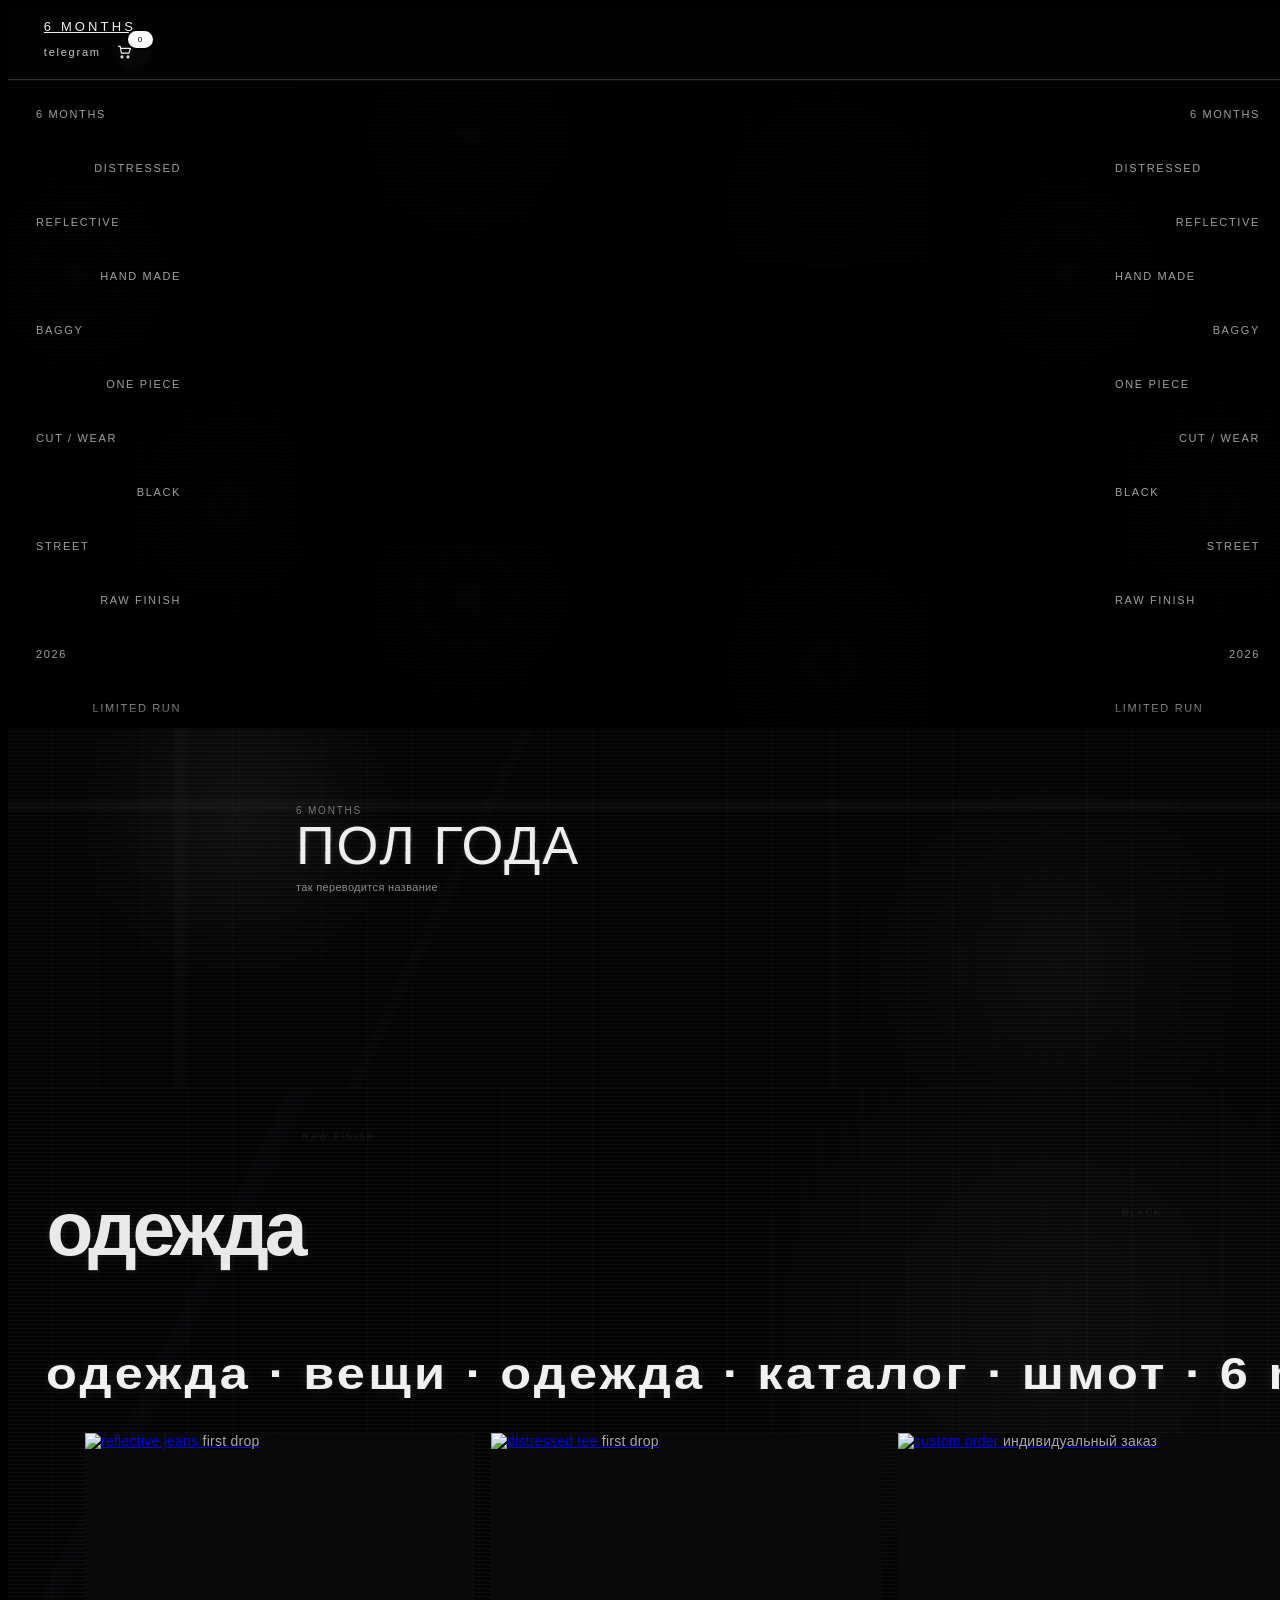
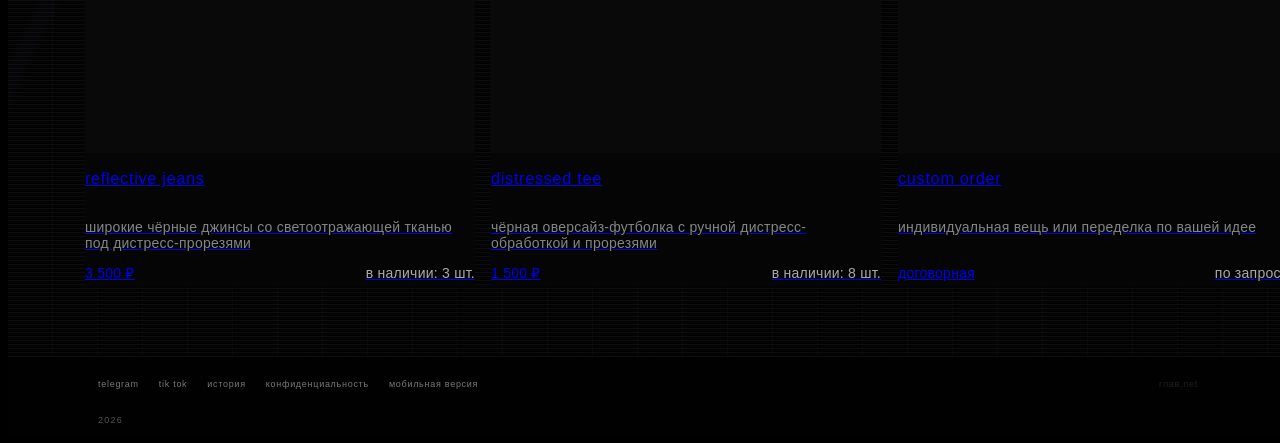
==== index.html @ e8ebde5e "Finalize desktop home hero" ====
<!doctype html>
<html lang="ru">
<head>
  <meta charset="utf-8">
  <meta name="viewport" content="width=device-width, initial-scale=1">
  <meta name="description" content="6 months — независимый бренд одежды, единичные вещи ручной работы.">
  <meta property="og:title" content="6 months">
  <meta property="og:description" content="единичные вещи ручной работы">
  <meta property="og:type" content="website">
  <title>6 months</title>
  <script src="assets/js/view-router.js"></script>
  <link rel="stylesheet" href="assets/css/site.css">
  <link rel="stylesheet" href="assets/css/refresh.css?v=refresh4">
  <link rel="stylesheet" href="assets/css/aura-v10.css?v=10">
  <link rel="stylesheet" href="assets/css/home-final.css?v=11">
  <link rel="icon" href="favicon.svg?v=2" type="image/svg+xml">
</head>
<body class="home-page home-refresh">
  <header class="site-header">
    <nav class="nav-shell" aria-label="главная навигация">
      <a class="logo home-logo" href="index.html" aria-label="6 months — на главную">6 months</a>
      <div class="nav-links">
        <a class="header-telegram" href="https://t.me/polGodaa" target="_blank" rel="noreferrer">telegram</a>
        <a class="cart-icon-link" href="bag.html" aria-label="корзина">
          <svg class="cart-icon" viewBox="0 0 24 24" aria-hidden="true"><path d="M3.5 4.5h2.2l1.4 9.1h10.1l2.1-6.5H7.1M9.2 18.5a1.25 1.25 0 1 0 0 .01M17.2 18.5a1.25 1.25 0 1 0 0 .01" fill="none" stroke="currentColor" stroke-width="1.55" stroke-linecap="round" stroke-linejoin="round"/></svg>
          <span class="cart-icon-count" id="cart-count">0</span>
        </a>
      </div>
    </nav>
  </header>

  <main>
    <section class="hero hero-refresh">
      <div class="hero-media hero-logo-media" aria-hidden="true">
        <img src="6months_logo_flow.gif?v=logo1" alt="">
      </div>
      <div class="hero-overlay"></div>
      <div class="hero-content"></div>
    </section>

    <section class="catalog-section" id="catalog" data-reveal>
      <div class="section-heading"><h2>одежда</h2></div>
      <div class="products-grid" id="products-grid" aria-live="polite"></div>
    </section>
  </main>

  <div data-site-footer></div>
  <div id="custom-alert" class="custom-alert" role="status" aria-live="polite"></div>
  <script src="assets/js/common.js?v=5"></script>
  <script src="assets/js/site.js?v=2"></script>
  <script src="assets/js/global-cursor.js?v=1"></script>
  <script src="assets/js/aura-v10.js?v=11"></script>
</body>
</html>
---- assets/css/refresh.css ----
:root{
  --bg:#000;
  --panel:#070707;
  --text:#f2f2f2;
  --muted:#8b8b8b;
  --violet:#6846ad;
  --font-ui:"Bahnschrift","DIN Alternate","Helvetica Neue",Arial,sans-serif;
}

@view-transition{navigation:auto}
::view-transition-old(root){animation:sixmOld .1s ease both}
::view-transition-new(root){animation:sixmNew .16s ease both}
@keyframes sixmOld{to{opacity:0;transform:translateY(-2px)}}
@keyframes sixmNew{from{opacity:0;transform:translateY(4px)}to{opacity:1;transform:none}}

html{min-height:100%;background:#000}
body{
  min-height:100dvh;
  display:flex;
  flex-direction:column;
  background:#000;
  color:var(--text);
  font-family:var(--font-ui)!important;
  font-size:14px;
  font-weight:350!important;
  letter-spacing:.018em;
  opacity:0;
  transform:translateY(2px);
  transition:opacity .13s ease,transform .16s ease;
}
body.page-ready{opacity:1;transform:none}
body.page-leaving{opacity:0;transform:translateY(-2px);pointer-events:none}
body>main{flex:1 1 auto;min-width:0}
body>[data-site-footer]{margin-top:auto;flex:0 0 auto;width:100%}

/* typography: no heavy bold */
.logo,.nav-links a,.button,.page-title,.section-heading h2,.product-title,.detail-title,.detail-section h2,.primary-action,.checkout-button,.footer-nav a,.product-price,.product-stock{
  font-family:var(--font-ui)!important;
  font-style:normal!important;
  font-weight:350!important;
}
.logo:not(.logo-mark){font-size:13px!important;line-height:1;letter-spacing:.15em!important;text-transform:uppercase}
.page-title,.section-heading h2,.detail-title{font-weight:360!important;letter-spacing:.015em!important}
.button,.primary-action,.checkout-button{font-weight:360!important;letter-spacing:.09em;text-transform:uppercase}

/* header */
.site-header{
  position:sticky;top:0;z-index:80;
  background:#000!important;
  border:0!important;
}
.nav-shell{max-width:1180px;padding:10px 22px!important;transition:padding .14s ease}
.site-header.is-scrolled .nav-shell{padding-top:7px!important;padding-bottom:7px!important}
.nav-links{display:flex!important;align-items:center;gap:15px!important}
.site-header .nav-links>a{display:inline-flex!important}
.header-telegram{
  position:relative;
  color:#d8d8d8!important;
  text-decoration:none;
  font-size:11px!important;
  letter-spacing:.12em!important;
  text-transform:lowercase!important;
  overflow:hidden;
}
.header-telegram::after{
  content:"";position:absolute;left:0;right:100%;bottom:-2px;height:1px;background:#fff;
  transition:right .15s ease;
}
.header-telegram:hover::after{right:0}
.header-telegram:hover{animation:textSizzle .35s steps(2,end) 1!important}

.cart-icon-link{
  position:relative;display:inline-grid!important;place-items:center;
  width:35px;height:35px;color:#eee!important;text-decoration:none;
  border:0!important;border-radius:50%;background:#070707;
  transition:background .13s ease,transform .13s ease;
}
.cart-icon-link:hover{background:#130f19;transform:scale(1.04)}
.cart-icon{width:18px;height:18px;display:block}
.cart-icon-count,.mobile-cart-count{
  display:grid;place-items:center;border-radius:99px;background:#fff!important;color:#000!important;
  font-size:8px!important;font-weight:500!important;line-height:1;border:2px solid #000;
}
.cart-icon-count{position:absolute;right:-4px;top:-5px;min-width:17px;height:17px;padding:0 4px}

/* hero */
.hero-refresh{
  position:relative;
  height:clamp(430px,48vw,590px)!important;
  min-height:0!important;max-height:none!important;
  overflow:hidden;background:#000;border:0!important;
}
.hero-refresh .hero-media img{
  width:100%;height:100%;object-fit:cover;object-position:center;
  filter:grayscale(1) contrast(1.08)!important;opacity:.99;
}
.hero-refresh .hero-overlay{
  background:linear-gradient(90deg,rgba(0,0,0,.98) 0%,rgba(0,0,0,.72) 10%,rgba(0,0,0,.12) 28%,rgba(0,0,0,.02) 40%,rgba(0,0,0,.02) 70%,rgba(0,0,0,.5) 100%)!important;
}
.hero-refresh .hero-content{pointer-events:none!important;padding:0!important}
.hero-note,.hero-actions-refresh{display:none!important}

/* vertical fashion rail from header edge to bottom of gif */
.hero-rail{
  position:absolute;z-index:5;left:18px;top:0;bottom:0;width:132px;
  overflow:hidden;pointer-events:none;
  -webkit-mask-image:linear-gradient(to bottom,transparent,#000 6%,#000 94%,transparent);
  mask-image:linear-gradient(to bottom,transparent,#000 6%,#000 94%,transparent);
}
.hero-rail-track{
  display:flex;flex-direction:column;gap:18px;
  min-height:200%;
  animation:railDown 6.1s linear infinite!important;
}
.hero-rail-word{
  color:#aaa;
  font-family:var(--font-ui);
  font-size:11px;
  font-weight:300;
  letter-spacing:.15em;
  text-transform:uppercase;
  white-space:nowrap;
  background:linear-gradient(90deg,#555,#f1f1f1 35%,#7a7a7a 60%,#fff 78%,#555);
  background-size:220% 100%;
  -webkit-background-clip:text;background-clip:text;color:transparent;
  animation:railShimmer .82s linear infinite,textSizzle 1.35s steps(2,end) infinite!important;
}
@keyframes railDown{from{transform:translateY(-50%)}to{transform:translateY(0)}}
@keyframes railShimmer{from{background-position:200% 0}to{background-position:-20% 0}}
@keyframes textSizzle{
  0%,73%,100%{filter:none;text-shadow:0 0 0 transparent;transform:none}
  74%{filter:contrast(1.4);text-shadow:1px 0 #fff,-1px 0 #777;transform:translateX(.5px)}
  76%{filter:none;text-shadow:0 0 7px rgba(255,255,255,.28);transform:translateX(-.5px)}
  78%{text-shadow:none;transform:none}
}

/* horizontal fashion marquee */
.fashion-marquee{
  position:relative;z-index:4;height:34px;overflow:hidden;background:#000;
  opacity:0;transform:translateY(5px);
  transition:opacity .13s ease,transform .16s ease;
}
body.has-user-scrolled .fashion-marquee{opacity:1;transform:none}
.fashion-marquee-track{
  display:flex;width:max-content;white-space:nowrap;
  animation:marqueeLeft 7s linear infinite!important;
  will-change:transform;
}
.fashion-marquee-track span{
  display:block;padding-right:16px;color:#9d9d9d;
  font-family:var(--font-ui)!important;font-size:10px;font-weight:300!important;letter-spacing:.16em;text-transform:uppercase;
  animation:textSizzle 1.7s steps(2,end) infinite!important;
}
@keyframes marqueeLeft{from{transform:translateX(0)}to{transform:translateX(-50%)}}

/* catalog appears only after user starts scrolling */
.catalog-section{max-width:1100px;padding:46px 20px 70px;content-visibility:auto;contain-intrinsic-size:780px}
.section-heading{text-align:left!important;margin-bottom:20px;opacity:0;visibility:hidden;transform:translateY(7px);filter:blur(3px)}
body.has-user-scrolled .section-heading{visibility:visible;opacity:1;transform:none;filter:none;transition:opacity .12s steps(4,end),transform .16s ease,filter .14s ease}
.section-heading h2{
  font-size:clamp(30px,4vw,48px)!important;
  text-transform:lowercase!important;
  letter-spacing:.08em!important;
  color:#e9e9e9!important;
  text-shadow:0 0 10px rgba(255,255,255,.08)!important;
  animation:textSizzle 1.45s steps(2,end) infinite!important;
}

.products-grid{gap:14px}
.product-card{
  background:#050505!important;border-color:#151515!important;border-radius:0!important;
  contain:layout paint;
  transition:opacity .18s ease,transform .2s ease,border-color .14s ease,box-shadow .16s ease!important;
}
.product-card:hover{border-color:#32263d!important;transform:translateY(-2px)!important;box-shadow:0 0 0 1px rgba(104,70,173,.18),0 12px 30px rgba(40,24,56,.2)}
.product-link{height:100%;display:flex!important;flex-direction:column}
.product-image{background:#090909!important}
.product-image img,.gallery-main img,.gallery-thumb img{
  -webkit-user-drag:none!important;user-select:none!important;-webkit-user-select:none!important;pointer-events:none!important;
}
.product-content{display:flex!important;flex:1 1 auto;flex-direction:column;min-height:114px}
.product-title{font-weight:350!important;letter-spacing:.04em!important}
.product-description{color:#858585!important}
.product-row{margin-top:auto!important;display:flex!important;align-items:baseline!important;justify-content:space-between!important;gap:8px!important;min-height:21px}
.product-stock{margin-top:0!important;line-height:1.1!important;white-space:nowrap}
.product-stock.available{color:#aaa!important}
.product-badge{background:rgba(0,0,0,.8)!important;border-color:#2a2a2a!important;color:#aaa!important;font-weight:300!important}

/* gallery */
.gallery-main{background:#070707!important;touch-action:pan-y;overflow:hidden;border-color:#1b1b1b!important}
.gallery-main img{transition:none!important;will-change:transform,opacity}
.gallery-arrow{
  top:50%!important;width:36px!important;height:36px!important;border-radius:50%;
  border:0!important;background:rgba(0,0,0,.82)!important;color:#fff!important;
  transform:translateY(-50%)!important;
  transition:background .12s ease,transform .12s ease!important;
}
.gallery-arrow:hover{background:#17111e!important;transform:translateY(-50%) scale(1.06)!important}
.gallery-arrow.prev{left:9px!important}.gallery-arrow.next{right:9px!important}
.gallery-thumb{opacity:.5;transition:opacity .12s ease,transform .12s ease!important}
.gallery-thumb:hover{opacity:.82}.gallery-thumb.active{opacity:1;border-color:#6c6c6c!important;transform:translateY(-1px)}
.gallery-counter{border-color:#242424!important;color:#aaa}
.detail-title{text-transform:lowercase!important;font-weight:350!important}
.primary-action{font-size:12px!important;font-weight:350!important}
.size-option.is-selected{border-color:#6f6f6f!important;background:#111!important}

/* mobile glitch window */
.mobile-placeholder{
  position:relative;height:296px!important;overflow:hidden;display:block!important;
  background:
    repeating-linear-gradient(0deg,rgba(255,255,255,.026) 0 1px,transparent 1px 4px),
    radial-gradient(circle at 25% 30%,rgba(255,255,255,.06),transparent 17%),
    radial-gradient(circle at 78% 64%,rgba(255,255,255,.035),transparent 20%),
    #030303!important;
  border:0!important;
  opacity:0;transform:translateY(10px);
  transition:opacity .12s ease,transform .15s ease;
}
body.has-user-scrolled .mobile-placeholder{opacity:1;transform:none}
.mobile-placeholder::before{
  content:"";position:absolute;inset:-10%;pointer-events:none;opacity:.36;
  background:
    linear-gradient(90deg,transparent 0 17%,rgba(255,255,255,.05) 18% 18.4%,transparent 18.8% 42%,rgba(255,255,255,.035) 42.4% 43%,transparent 43.4%),
    repeating-linear-gradient(90deg,transparent 0 31px,rgba(255,255,255,.018) 31px 32px);
  animation:glitchField .72s steps(2,end) infinite!important;
}
.mobile-placeholder::after{
  content:"";position:absolute;left:-10%;right:-10%;height:12px;top:20%;
  background:rgba(255,255,255,.055);mix-blend-mode:screen;opacity:.45;
  animation:glitchBar 1.05s steps(4,end) infinite!important;pointer-events:none;
}
@keyframes glitchField{0%,100%{transform:translate(0,0)}33%{transform:translate(4px,-2px)}66%{transform:translate(-3px,1px)}}
@keyframes glitchBar{0%{top:14%;transform:translateX(-4%)}25%{top:62%;transform:translateX(6%)}50%{top:38%;transform:translateX(-2%)}75%{top:82%;transform:translateX(4%)}100%{top:14%;transform:translateX(-4%)}}

.history-rotator{
  --x:50%;--y:50%;
  position:absolute!important;left:var(--x);top:var(--y);z-index:3;
  width:min(70vw,320px);min-height:0!important;padding:0!important;
  transform:translate(-50%,-50%);
  display:flex;flex-direction:column;gap:4px;align-items:flex-start;
  transition:left .1s steps(3,end),top .1s steps(3,end),opacity .07s linear,filter .08s linear!important;
}
.history-rotator.glitch-hit{opacity:.18;filter:contrast(2) blur(1px);transform:translate(-50%,-50%) skewX(-4deg)}
.history-top{font-family:var(--font-ui)!important;font-size:8px!important;font-weight:300!important;letter-spacing:.18em;color:#777!important;text-transform:uppercase}
.history-accent{
  position:relative;display:block;
  font-family:var(--font-ui)!important;font-size:clamp(22px,7.5vw,34px)!important;line-height:.94;
  font-weight:320!important;letter-spacing:.035em!important;color:#eee!important;text-transform:uppercase;
  text-shadow:0 0 7px rgba(255,255,255,.11)!important;
}
.history-accent::before,.history-accent::after{
  content:attr(data-text);position:absolute;inset:0;pointer-events:none;opacity:.14;
}
.history-accent::before{transform:translateX(1px);clip-path:inset(18% 0 58% 0);animation:ghostSliceA .52s steps(2,end) infinite!important}
.history-accent::after{transform:translateX(-1px);clip-path:inset(62% 0 14% 0);animation:ghostSliceB .64s steps(2,end) infinite!important}
@keyframes ghostSliceA{0%,100%{transform:translateX(1px)}50%{transform:translateX(-2px)}}
@keyframes ghostSliceB{0%,100%{transform:translateX(-1px)}50%{transform:translateX(2px)}}
.history-bottom{max-width:260px;margin-top:5px;color:#8d8d8d!important;font-size:8.5px!important;line-height:1.35;letter-spacing:.03em}

/* footer */
.main-footer{margin-top:auto!important;padding:22px 0 10px!important;background:#010101!important;border:0!important}
.footer-refresh{max-width:1100px!important;margin:0 auto!important;padding:0 20px!important;display:flex!important;align-items:center;justify-content:flex-start;gap:20px;text-align:left!important}
.footer-nav{width:100%;display:flex;align-items:center;justify-content:flex-start;gap:12px 20px;flex-wrap:wrap}
.footer-nav a{color:#787878!important;text-decoration:none;font-size:9px!important;letter-spacing:.08em;text-transform:lowercase;transition:color .12s ease}
.footer-nav a:hover{color:#eee!important;animation:textSizzle .3s steps(2,end) 1!important}
.footer-nav .admin-entry{margin-left:auto;opacity:.25}
.footer-bottom{max-width:1100px!important;margin:18px auto 0!important;padding:8px 20px 0!important;border:0!important;color:#555!important;font-size:9px!important;text-align:left!important;letter-spacing:.14em}

.mobile-cart-dock{
  right:12px!important;bottom:calc(12px + env(safe-area-inset-bottom))!important;width:46px!important;height:46px!important;min-height:46px!important;
  padding:0!important;display:grid!important;place-items:center!important;border-radius:50%;border:0!important;
  background:#080808!important;box-shadow:0 8px 26px rgba(0,0,0,.42)!important;backdrop-filter:none!important;-webkit-backdrop-filter:none!important;
}
.mobile-cart-dock .cart-icon{width:19px;height:19px}.mobile-cart-count{position:absolute;right:-3px;top:-4px;min-width:18px!important;height:18px!important;padding:0 5px!important}

.page-shell{max-width:880px;padding-top:58px}
.text-panel{background:#050505!important;border-color:#161616!important;color:#aaa!important;line-height:1.72}
.text-panel h2{font-size:14px;color:#fff;margin:28px 0 8px;text-transform:lowercase;letter-spacing:.06em;font-weight:350!important}.text-panel h2:first-child{margin-top:0}.text-panel a{color:#cfcfcf}

/* mobile */
body.mobile-basic{min-height:100dvh!important;height:auto!important;padding-bottom:0!important;display:flex!important;flex-direction:column!important}
.mobile-basic>header{flex:0 0 auto}.mobile-basic>main{flex:1 1 auto!important;min-height:0}.mobile-basic>[data-site-footer]{margin-top:auto!important;flex:0 0 auto!important;padding-top:56px!important}
.mobile-basic .site-header .cart-icon-link{display:none!important}
.mobile-basic .nav-shell{padding:8px 12px!important}
.mobile-basic .header-telegram{font-size:10px!important}
.mobile-basic .hero-refresh{height:395px!important}
.mobile-basic .hero-refresh .hero-overlay{background:linear-gradient(90deg,rgba(0,0,0,.9) 0%,rgba(0,0,0,.38) 16%,rgba(0,0,0,0) 34%,rgba(0,0,0,0) 100%)!important}
.mobile-basic .hero-rail{left:7px;width:60px;top:2px;bottom:2px}
.mobile-basic .hero-rail-track{gap:15px;animation-duration:5.2s!important}
.mobile-basic .hero-rail-word{font-size:7px;letter-spacing:.09em}
.mobile-basic .fashion-marquee{height:27px}
.mobile-basic .fashion-marquee-track{animation-duration:5.3s!important}
.mobile-basic .fashion-marquee-track span{font-size:8px;padding-right:10px;letter-spacing:.11em}
.mobile-basic .catalog-section{padding:34px 10px 54px!important}
.mobile-basic .section-heading{margin-bottom:14px!important}
.mobile-basic .section-heading h2{font-size:28px!important}
.mobile-basic .products-grid{grid-template-columns:repeat(2,minmax(0,1fr))!important;gap:8px!important}
.mobile-basic .product-content{min-height:105px!important;padding:8px!important}
.mobile-basic .product-title{font-size:14px!important}
.mobile-basic .product-description{font-size:8.5px!important}
.mobile-basic .product-row{display:flex!important;align-items:flex-end!important;gap:5px!important}
.mobile-basic .product-stock{font-size:7.5px!important;text-align:right!important;margin:0!important}
.mobile-basic .product-price{font-size:11px!important}
.mobile-basic .main-footer{padding:22px 0 calc(72px + env(safe-area-inset-bottom))!important}
.mobile-basic .footer-refresh{padding:0 16px!important;display:block!important}
.mobile-basic .footer-nav{justify-content:flex-start;gap:11px 15px}
.mobile-basic .footer-nav .admin-entry{margin-left:0}
.mobile-basic .footer-bottom{margin-top:16px!important;padding:8px 16px 0!important;text-align:left!important}

@media(max-width:380px){
  .mobile-basic .hero-rail{width:53px;left:5px}
  .mobile-basic .hero-rail-word{font-size:6.5px}
  .history-rotator{width:min(72vw,280px)}
}

@media(prefers-reduced-motion:reduce){
  body{opacity:1!important;transform:none!important;transition:none!important}
  .hero-rail-track,.hero-rail-word,.fashion-marquee-track,.fashion-marquee-track span,.history-accent::before,.history-accent::after,.mobile-placeholder::before,.mobile-placeholder::after,.section-heading h2{animation:none!important}
  .section-heading,.fashion-marquee,.mobile-placeholder{opacity:1!important;visibility:visible!important;transform:none!important;filter:none!important}
  ::view-transition-old(root),::view-transition-new(root){animation:none!important}
}
---- assets/css/aura-v10.css ----
:root{
  --sixm-grid-bg:
    repeating-linear-gradient(0deg,rgba(255,255,255,.030) 0 1px,transparent 1px 4px),
    repeating-linear-gradient(90deg,transparent 0 44px,rgba(255,255,255,.014) 44px 45px),
    radial-gradient(circle at 18% 24%,rgba(255,255,255,.055),transparent 16%),
    radial-gradient(circle at 82% 66%,rgba(255,255,255,.034),transparent 20%),
    linear-gradient(116deg,transparent 0 35%,rgba(104,70,173,.025) 35.4% 35.9%,transparent 36.4% 100%),
    #030303;
}

/* v10 = single clean layer. Old aura files are no longer loaded. */
html,body{width:100%;max-width:none!important}
.home-page{width:100%;max-width:none!important}
.home-page>main{
  position:relative!important;
  isolation:isolate;
  width:100%!important;
  max-width:none!important;
  overflow-x:clip!important;
  background:var(--sixm-grid-bg)!important;
}
.home-page>main::before{
  content:"";
  position:absolute;
  inset:0;
  z-index:0;
  pointer-events:none;
  opacity:.42;
  background:
    repeating-linear-gradient(0deg,rgba(255,255,255,.020) 0 1px,transparent 1px 4px),
    repeating-linear-gradient(90deg,transparent 0 37px,rgba(255,255,255,.010) 37px 38px);
  animation:sixmFieldDrift 14s steps(2,end) infinite;
}
.home-page>main>*{position:relative;z-index:2}
@keyframes sixmFieldDrift{0%,100%{transform:translate(0,0)}50%{transform:translate(2px,-1px)}}

/* header */
.home-page .site-header{
  width:100%!important;
  background:#030303!important;
  border-bottom:1px solid rgba(255,255,255,.18)!important;
  box-shadow:0 1px 0 rgba(104,70,173,.08)!important;
}
.home-page .nav-shell{
  width:100%!important;
  max-width:none!important;
  margin:0!important;
  min-height:50px!important;
  padding:10px clamp(18px,2.8vw,48px)!important;
}
.home-page .home-logo{font-size:13px!important;letter-spacing:.24em!important;color:#f1f1f1!important}
.home-page .header-telegram{color:#c9c9c9!important;letter-spacing:.16em!important}

/* hero */
.home-page .hero-refresh{
  position:relative!important;
  width:100%!important;
  max-width:none!important;
  margin:0!important;
  overflow:hidden!important;
  background:#000!important;
  border:0!important;
}
.home-page .hero-refresh .hero-media,
.home-page .hero-refresh .hero-overlay{position:absolute;inset:0}
.home-page .hero-refresh .hero-media{z-index:1!important;overflow:hidden!important}
.home-page .hero-refresh .hero-media img{
  width:100%!important;
  max-width:none!important;
  height:100%!important;
  object-fit:contain!important;
  object-position:center center!important;
}
.home-page .hero-refresh .hero-overlay{z-index:2!important;background:transparent!important}
.home-page .hero-refresh::after{content:none!important;display:none!important}

/* Grid on GIF only, implemented as two physical side panels: no masks, no Yandex white blocks. */
.hero-grid-side{
  position:absolute;
  top:0;bottom:0;
  z-index:4;
  pointer-events:none;
  opacity:.30;
  background:
    repeating-linear-gradient(0deg,rgba(255,255,255,.042) 0 1px,transparent 1px 4px),
    repeating-linear-gradient(90deg,transparent 0 46px,rgba(255,255,255,.016) 46px 47px);
}
.hero-grid-left{left:0;width:34%}
.hero-grid-right{right:0;width:34%}

/* Exactly two side rails. */
.home-page .hero-rail{
  position:absolute!important;
  top:0!important;
  bottom:0!important;
  z-index:7!important;
  overflow:hidden!important;
  pointer-events:none!important;
  width:auto!important;
  background:transparent!important;
  -webkit-mask-image:linear-gradient(to bottom,transparent 0,#000 4%,#000 96%,transparent 100%)!important;
  mask-image:linear-gradient(to bottom,transparent 0,#000 4%,#000 96%,transparent 100%)!important;
}
.home-page .hero-rail-left{
  left:clamp(16px,2vw,36px)!important;
  right:calc(50% + clamp(205px,15vw,290px))!important;
}
.home-page .hero-rail-right{
  right:clamp(16px,2vw,36px)!important;
  left:calc(50% + clamp(205px,15vw,290px))!important;
}
.home-page .hero-rail-track{
  position:absolute!important;
  inset:0!important;
  height:200%!important;
  min-height:0!important;
  display:flex!important;
  flex-direction:column!important;
  gap:0!important;
  will-change:transform;
  animation:sixmRailLoop 11.5s linear infinite!important;
}
.home-page .hero-rail-right .hero-rail-track{animation-direction:reverse!important;animation-duration:12.5s!important}
.home-page .hero-rail-set{
  height:50%!important;
  flex:0 0 50%!important;
  display:flex!important;
  flex-direction:column!important;
  justify-content:space-around!important;
  padding:8px 0!important;
}
.home-page .hero-rail-word{
  width:max-content!important;
  max-width:100%!important;
  color:#b9b9bd!important;
  background:none!important;
  font-size:clamp(11px,.86vw,14px)!important;
  font-weight:390!important;
  line-height:1.05!important;
  letter-spacing:.17em!important;
  text-transform:uppercase!important;
  white-space:nowrap!important;
  opacity:.86!important;
  text-shadow:0 0 7px rgba(255,255,255,.10)!important;
  filter:none!important;
  animation:textSizzle 1.7s steps(2,end) infinite!important;
}
.home-page .hero-rail-left .hero-rail-word:nth-child(odd){align-self:flex-start}
.home-page .hero-rail-left .hero-rail-word:nth-child(even){align-self:flex-end;text-align:right}
.home-page .hero-rail-right .hero-rail-word:nth-child(odd){align-self:flex-end;text-align:right}
.home-page .hero-rail-right .hero-rail-word:nth-child(even){align-self:flex-start;text-align:left}
@keyframes sixmRailLoop{from{transform:translateY(0)}to{transform:translateY(-50%)}}

/* ambient words: slow and kept behind sections */
.sixm-ambient{
  position:absolute!important;
  inset:0!important;
  z-index:1!important;
  pointer-events:none!important;
  overflow:hidden!important;
}
.sixm-ambient-word{
  position:absolute;
  color:rgba(225,225,225,.11);
  font-family:var(--font-ui)!important;
  font-size:clamp(8px,.75vw,12px);
  font-weight:300!important;
  letter-spacing:.18em;
  text-transform:uppercase;
  white-space:nowrap;
  text-shadow:0 0 8px rgba(255,255,255,.04);
  animation:sixmAmbientFloat var(--dur,44s) linear infinite;
  animation-delay:var(--delay,0s);
  will-change:transform;
}
@keyframes sixmAmbientFloat{
  0%{transform:translate3d(0,12px,0);opacity:.04}
  15%{opacity:.16}
  50%{transform:translate3d(var(--dx,20px),-14px,0);opacity:.10}
  85%{opacity:.14}
  100%{transform:translate3d(0,-44px,0);opacity:.04}
}

/* glitch story block */
.home-page .mobile-placeholder{
  position:relative!important;
  display:block!important;
  overflow:hidden!important;
  border:0!important;
  background:var(--sixm-grid-bg)!important;
}
.home-page .mobile-placeholder::before{
  content:"";
  position:absolute;
  inset:-8%;
  z-index:1;
  pointer-events:none;
  opacity:.40;
  background:
    linear-gradient(90deg,transparent 0 18%,rgba(255,255,255,.050) 18.2% 18.7%,transparent 19% 62%,rgba(255,255,255,.028) 62.2% 62.6%,transparent 63%),
    repeating-linear-gradient(90deg,transparent 0 31px,rgba(255,255,255,.016) 31px 32px);
  animation:glitchField .72s steps(2,end) infinite!important;
}
.home-page .mobile-placeholder::after{
  content:"";
  position:absolute;
  left:-5%;right:-5%;height:11px;top:20%;
  z-index:2;
  pointer-events:none;
  background:rgba(255,255,255,.050);
  opacity:.44;
  mix-blend-mode:screen;
  animation:glitchBar 1.1s steps(4,end) infinite!important;
}
.home-page .history-rotator{z-index:3!important}
.home-page .history-top{font-size:10px!important}
.home-page .history-accent{font-size:clamp(26px,4.2vw,62px)!important;font-weight:350!important}
.home-page .history-bottom{font-size:11px!important;max-width:420px!important}

/* catalog is transparent so the global grid/flying-text background stays visible */
.home-page .catalog-section{
  width:100%!important;
  max-width:none!important;
  margin:0!important;
  background:transparent!important;
}
.home-page:not(.has-user-scrolled) .catalog-section .section-heading,
.home-page:not(.has-user-scrolled) .catalog-section .products-grid,
.home-page:not(.has-user-scrolled) .catalog-section>.fashion-marquee{
  opacity:0!important;
  visibility:hidden!important;
  pointer-events:none!important;
}
.home-page.has-user-scrolled .catalog-section .section-heading,
.home-page.has-user-scrolled .catalog-section .products-grid,
.home-page.has-user-scrolled .catalog-section>.fashion-marquee{
  opacity:1!important;
  visibility:visible!important;
}
.home-page .section-heading h2{
  font-size:clamp(54px,6vw,88px)!important;
  font-weight:800!important;
  line-height:.9!important;
  letter-spacing:-.055em!important;
}

/* marquee: slow; width comes from expanded lettering, not speed */
.home-page .fashion-marquee{
  position:relative!important;
  overflow:hidden!important;
  background:transparent!important;
}
.home-page .fashion-marquee-track{
  display:flex!important;
  align-items:center!important;
  width:max-content!important;
  min-width:max-content!important;
  white-space:nowrap!important;
  will-change:transform;
  animation:sixmMarqueeLoop 30s linear infinite!important;
}
.home-page .fashion-marquee-set{
  flex:0 0 auto!important;
  min-width:max-content!important;
  white-space:nowrap!important;
}
.home-page .fashion-marquee-set span{
  display:inline-block!important;
  color:#f0f0f0!important;
  font-weight:800!important;
  text-transform:lowercase!important;
  letter-spacing:.065em!important;
  padding-right:34px!important;
  text-shadow:0 0 10px rgba(255,255,255,.10)!important;
  transform:scaleX(1.16);
  transform-origin:left center;
  animation:textSizzle 1.45s steps(2,end) infinite!important;
}
@keyframes sixmMarqueeLoop{from{transform:translateX(0)}to{transform:translateX(-50%)}}

/* preserve the reflective card flash */
.home-page .product-image{position:relative!important;overflow:hidden!important}
.home-page .product-image::after{
  content:"";
  position:absolute;
  top:-20%;bottom:-20%;left:-45%;
  width:25%;
  pointer-events:none;
  opacity:0;
  transform:skewX(-16deg);
  background:linear-gradient(90deg,transparent,rgba(255,255,255,.16),rgba(255,255,255,.035),transparent);
}
.home-page .product-card:hover .product-image::after{opacity:1;animation:sixmReflectSweep .58s ease-out 1}
@keyframes sixmReflectSweep{from{left:-45%}to{left:125%}}

/* desktop sizing */
@media(min-width:761px){
  .home-page .hero-refresh{height:clamp(600px,72vh,840px)!important;min-height:600px!important}
  .home-page:not(.mobile-basic) .mobile-placeholder{height:360px!important}
  .home-page .catalog-section{padding:42px clamp(22px,3vw,52px) 72px!important}
  .home-page .products-grid{
    width:100%!important;
    max-width:1260px!important;
    margin:0 auto!important;
    display:grid!important;
    grid-template-columns:repeat(3,minmax(260px,390px))!important;
    justify-content:center!important;
    gap:clamp(14px,1.3vw,20px)!important;
  }
  .home-page .product-image{height:clamp(300px,25vw,420px)!important}
  .home-page .catalog-section>.fashion-marquee{
    width:100vw!important;
    max-width:none!important;
    left:50%!important;
    transform:translateX(-50%)!important;
    height:94px!important;
    margin:2px 0 12px!important;
    display:flex!important;
    align-items:center!important;
  }
  .home-page:not(.mobile-basic) .fashion-marquee-set span{font-size:clamp(34px,3.4vw,54px)!important;line-height:94px!important}
}

/* mobile */
@media(max-width:760px){
  .home-page .hero-refresh{height:395px!important;min-height:395px!important;max-height:395px!important}
  .hero-grid-left{width:27%}
  .hero-grid-right{width:27%}

  body.mobile-basic.home-page .hero-rail-left{left:4px!important;right:72%!important}
  body.mobile-basic.home-page .hero-rail-right{right:4px!important;left:72%!important}
  body.mobile-basic.home-page .hero-rail-word{
    font-size:clamp(7.5px,2.05vw,9px)!important;
    letter-spacing:.10em!important;
    font-weight:410!important;
  }
  body.mobile-basic.home-page .hero-rail-track{animation-duration:15s!important}
  body.mobile-basic.home-page .hero-rail-right .hero-rail-track{animation-duration:16s!important}

  body.mobile-basic.home-page .mobile-placeholder{height:296px!important}
  body.mobile-basic.home-page .history-top{font-size:10px!important}
  body.mobile-basic.home-page .history-accent{font-size:clamp(26px,8.2vw,36px)!important}
  body.mobile-basic.home-page .history-bottom{font-size:10.5px!important;max-width:280px!important}

  body.mobile-basic.home-page .catalog-section{padding:18px 10px 54px!important}
  body.mobile-basic.home-page .catalog-section>.fashion-marquee{
    width:calc(100% + 20px)!important;
    margin:0 -10px -2px!important;
    height:54px!important;
    display:flex!important;
    align-items:center!important;
    background:rgba(0,0,0,.08)!important;
  }
  body.mobile-basic.home-page .fashion-marquee-track{animation-duration:34s!important}
  body.mobile-basic.home-page .fashion-marquee-set span{
    font-size:27px!important;
    line-height:54px!important;
    letter-spacing:.075em!important;
    padding-right:28px!important;
    transform:scaleX(1.14);
  }
  body.mobile-basic.home-page .section-heading{margin:0 0 2px!important}
  body.mobile-basic.home-page .products-grid{margin-top:0!important}
  .home-page .section-heading h2{font-size:48px!important}
  .home-page .product-card:hover .product-image::after{animation:none!important;opacity:0!important}
}

/* custom cursor */
@media(hover:hover) and (pointer:fine){
  html.sixm-custom-cursor,html.sixm-custom-cursor body,html.sixm-custom-cursor a,html.sixm-custom-cursor button,html.sixm-custom-cursor [role="button"]{cursor:none!important}
  .sixm-cursor-dot,.sixm-cursor-cross{position:fixed;left:0;top:0;pointer-events:none;z-index:99999;opacity:0;will-change:transform,opacity}
  .sixm-cursor-dot{width:4px;height:4px;border-radius:50%;background:#f3f3f3;box-shadow:0 0 7px rgba(255,255,255,.35);transform:translate(-50%,-50%)}
  .sixm-cursor-cross{width:26px;height:26px;transform:translate(-50%,-50%) scale(.72);transition:opacity .1s ease,transform .12s ease}
  .sixm-cursor-cross::before,.sixm-cursor-cross::after{content:"";position:absolute;left:50%;top:50%;background:rgba(240,240,240,.72)}
  .sixm-cursor-cross::before{width:26px;height:1px;transform:translate(-50%,-50%)}
  .sixm-cursor-cross::after{width:1px;height:26px;transform:translate(-50%,-50%)}
  .sixm-cursor-cross span{position:absolute;inset:5px;border:1px solid rgba(255,255,255,.22);border-radius:50%}
  html.sixm-custom-cursor .sixm-cursor-dot.is-visible{opacity:1}
  html.sixm-custom-cursor .sixm-cursor-cross.is-visible.is-target{opacity:1;transform:translate(-50%,-50%) scale(1)}
}

@media(prefers-reduced-motion:reduce){
  .home-page>main::before,.sixm-ambient-word,.home-page .hero-rail-track,.home-page .fashion-marquee-track,.home-page .mobile-placeholder::before,.home-page .mobile-placeholder::after,.home-page .product-card:hover .product-image::after{animation:none!important}
}
---- assets/css/home-final.css ----
/* final desktop hero polish */

/* Old two-panel overlay is disabled. aura-v10.js now mounts four safe panels. */
.hero-grid-side{display:none!important}
.hero-grid-panel{
  position:absolute;
  z-index:4;
  pointer-events:none;
  opacity:.34;
  background:
    repeating-linear-gradient(0deg,rgba(255,255,255,.038) 0 1px,transparent 1px 4px),
    repeating-linear-gradient(90deg,transparent 0 44px,rgba(255,255,255,.014) 44px 45px),
    radial-gradient(circle at 24% 30%,rgba(255,255,255,.035),transparent 20%),
    radial-gradient(circle at 76% 66%,rgba(255,255,255,.022),transparent 24%);
}

.home-page .hero-refresh{
  --eye-safe-width:clamp(700px,46vw,920px);
  --eye-safe-height:clamp(260px,31vh,350px);
}
.hero-grid-left{
  left:0;top:0;bottom:0;
  width:calc((100% - var(--eye-safe-width))/2);
}
.hero-grid-right{
  right:0;top:0;bottom:0;
  width:calc((100% - var(--eye-safe-width))/2);
}
.hero-grid-top{
  top:0;
  left:calc((100% - var(--eye-safe-width))/2);
  width:var(--eye-safe-width);
  height:calc((100% - var(--eye-safe-height))/2);
}
.hero-grid-bottom{
  bottom:0;
  left:calc((100% - var(--eye-safe-width))/2);
  width:var(--eye-safe-width);
  height:calc((100% - var(--eye-safe-height))/2);
}

@media(min-width:761px){
  /* Make the eye/logo materially larger only on desktop. */
  .home-page .hero-refresh .hero-media img{
    transform:scale(1.32)!important;
    transform-origin:50% 50%!important;
  }

  /* Rails sit much closer to the outer edges and stop occupying half the hero. */
  .home-page .hero-rail-left{
    left:clamp(22px,2.2vw,42px)!important;
    right:auto!important;
    width:clamp(145px,9vw,185px)!important;
  }
  .home-page .hero-rail-right{
    right:clamp(22px,2.2vw,42px)!important;
    left:auto!important;
    width:clamp(145px,9vw,185px)!important;
  }
  .home-page .hero-rail-word{
    max-width:100%!important;
    font-size:clamp(11px,.78vw,13px)!important;
    letter-spacing:.15em!important;
  }
}

@media(max-width:760px){
  .home-page .hero-refresh{
    --eye-safe-width:66vw;
    --eye-safe-height:150px;
  }
  .hero-grid-panel{opacity:.25}
}
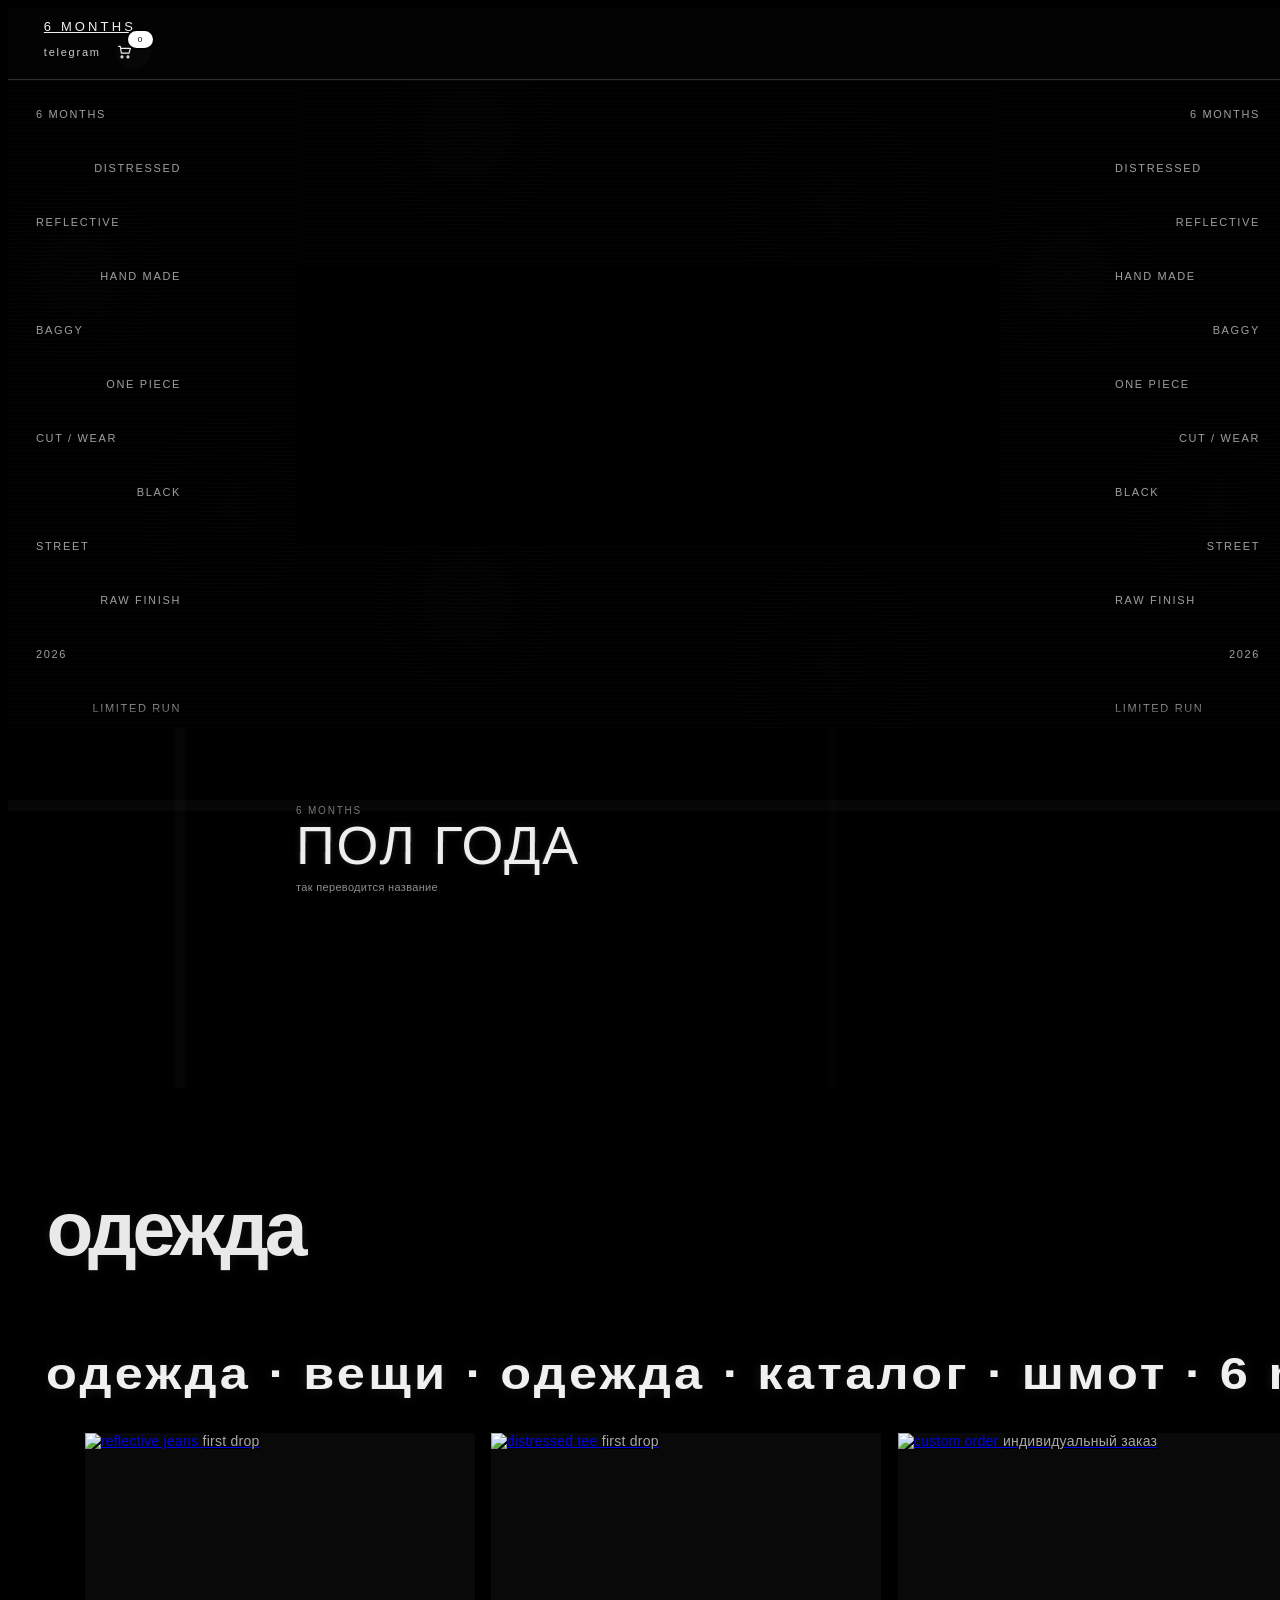
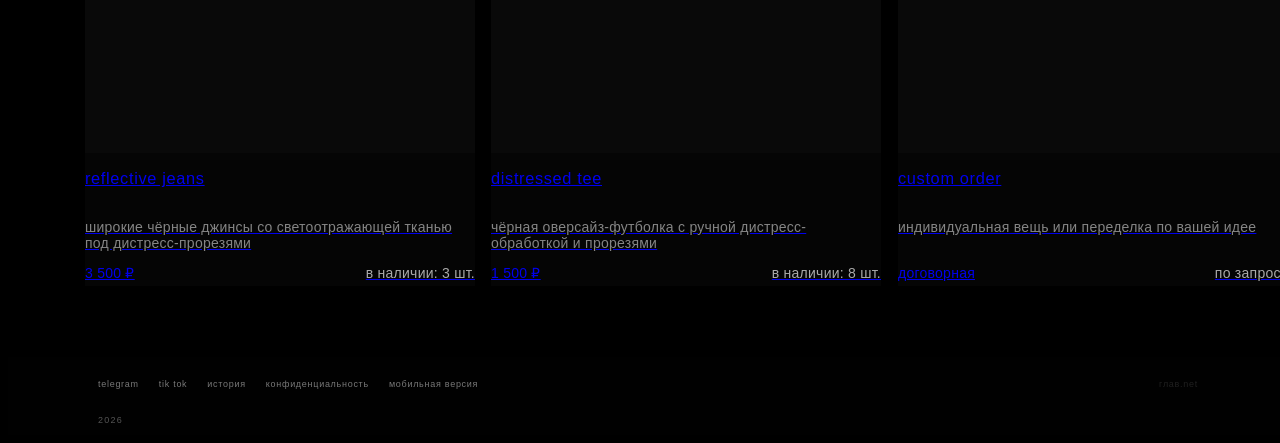
==== commit a67eca56: "Use solid black background on desktop home" ====
--- a/index.html
+++ b/index.html
@@ -13,6 +13,7 @@
   <link rel="stylesheet" href="assets/css/refresh.css?v=refresh4">
   <link rel="stylesheet" href="assets/css/aura-v10.css?v=10">
   <link rel="stylesheet" href="assets/css/home-final.css?v=11">
+  <link rel="stylesheet" href="assets/css/black-bg.css?v=12">
   <link rel="icon" href="favicon.svg?v=2" type="image/svg+xml">
 </head>
 <body class="home-page home-refresh">
--- a/assets/css/black-bg.css
+++ b/assets/css/black-bg.css
@@ -0,0 +1,14 @@
+/* black background cleanup: keep motion/text effects, remove the site-wide grid texture */
+html,body{background:#000!important}
+.home-page>main,
+.home-page .catalog-section,
+.home-page .mobile-placeholder{
+  background-color:#000!important;
+  background-image:none!important;
+}
+.home-page>main::before{
+  content:none!important;
+  display:none!important;
+  background:none!important;
+  animation:none!important;
+}
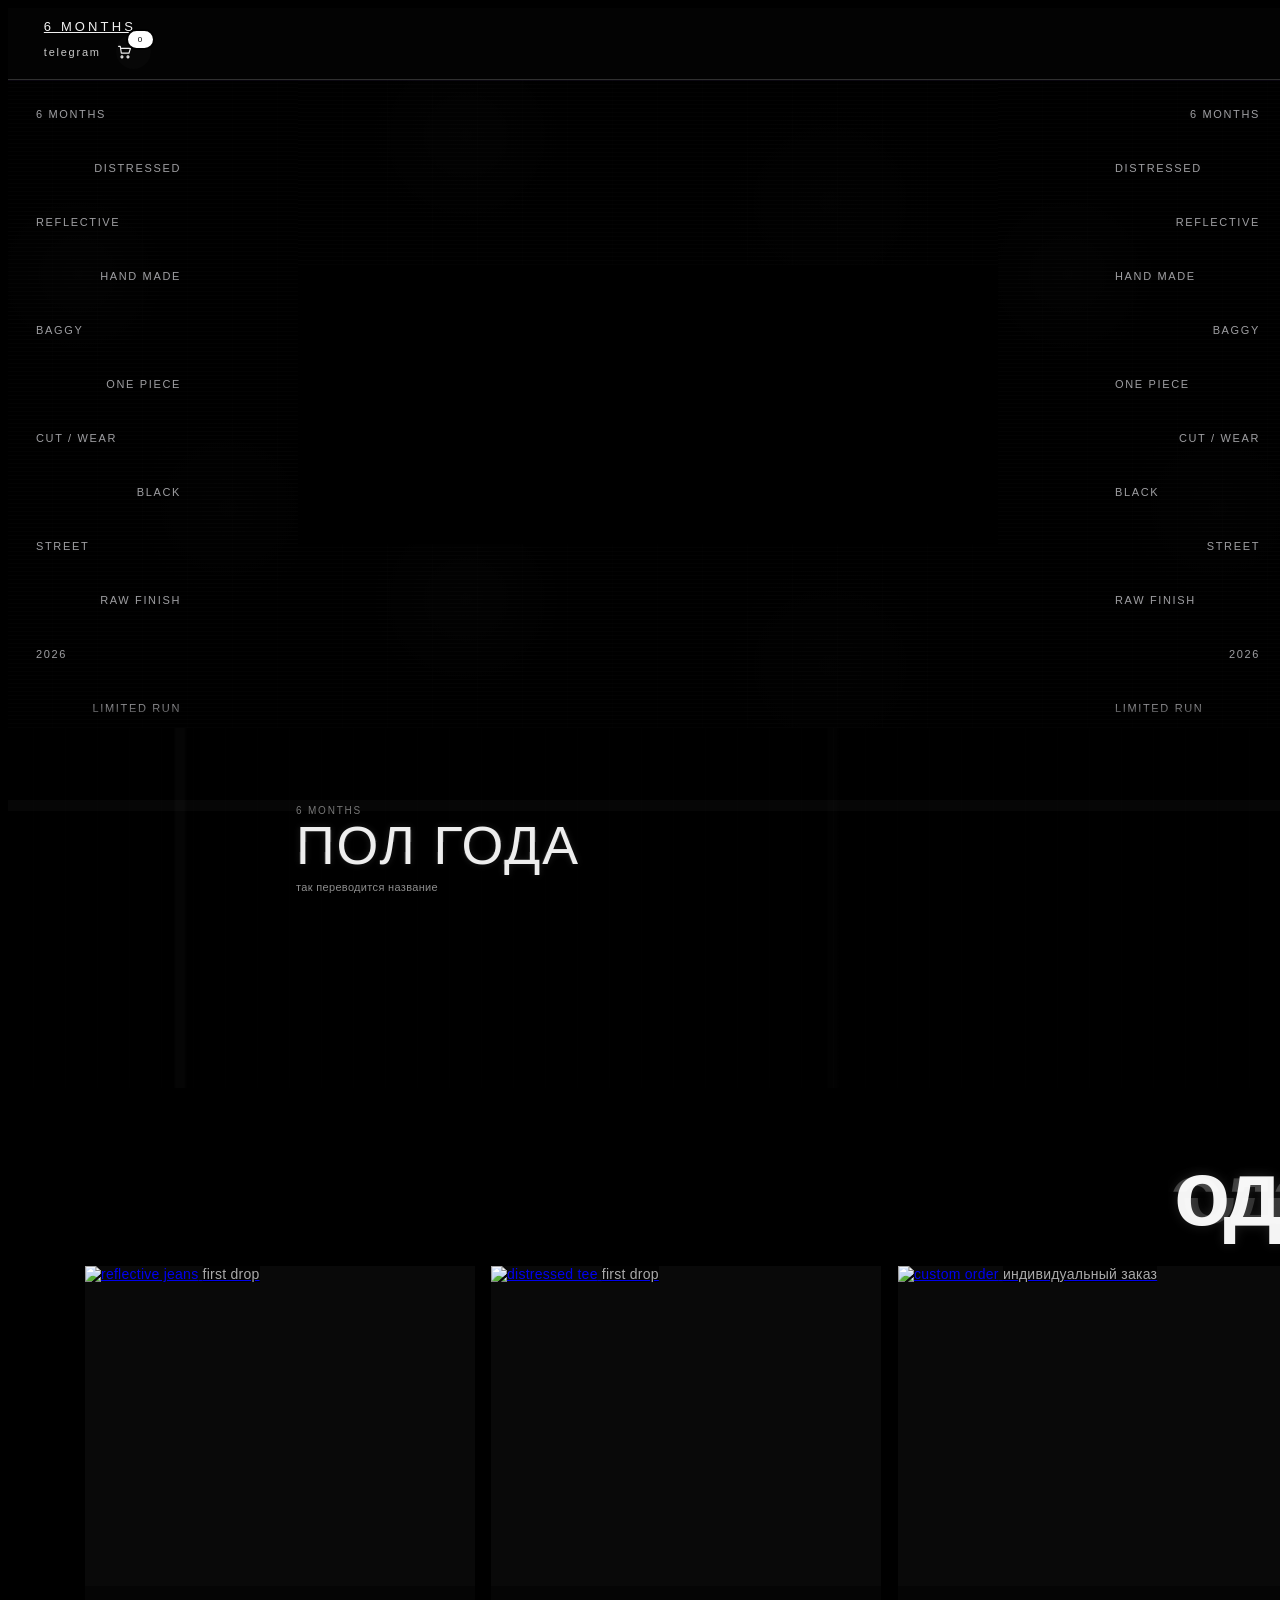
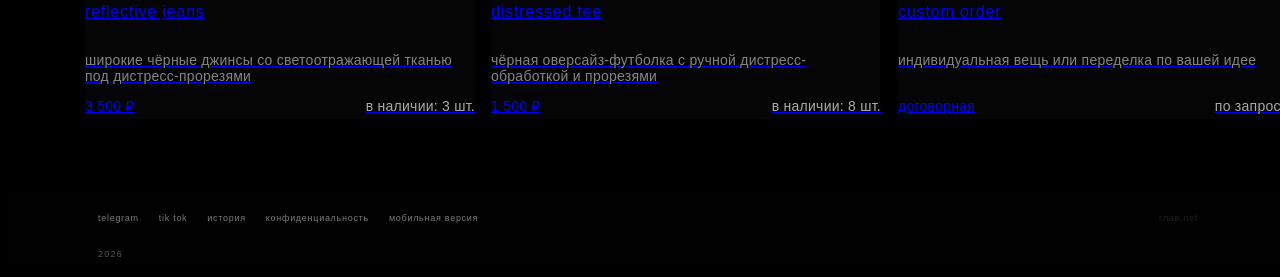
==== commit 84e5caee: "Load glitch catalog word style" ====
--- a/index.html
+++ b/index.html
@@ -14,6 +14,7 @@
   <link rel="stylesheet" href="assets/css/aura-v10.css?v=10">
   <link rel="stylesheet" href="assets/css/home-final.css?v=11">
   <link rel="stylesheet" href="assets/css/black-bg.css?v=12">
+  <link rel="stylesheet" href="assets/css/catalog-word-glitch.css?v=13">
   <link rel="icon" href="favicon.svg?v=2" type="image/svg+xml">
 </head>
 <body class="home-page home-refresh">
@@ -50,6 +51,6 @@
   <script src="assets/js/common.js?v=5"></script>
   <script src="assets/js/site.js?v=2"></script>
   <script src="assets/js/global-cursor.js?v=1"></script>
-  <script src="assets/js/aura-v10.js?v=11"></script>
+  <script src="assets/js/aura-v10.js?v=12"></script>
 </body>
 </html>
--- a/assets/css/catalog-word-glitch.css
+++ b/assets/css/catalog-word-glitch.css
@@ -0,0 +1,111 @@
+/* single glitch word replacing the old scrolling catalog marquee */
+.home-page .catalog-section>.fashion-marquee.fashion-word-glitch{
+  position:relative!important;
+  width:100%!important;
+  max-width:none!important;
+  height:clamp(96px,10vw,138px)!important;
+  margin:0 0 8px!important;
+  padding:0!important;
+  display:grid!important;
+  place-items:center!important;
+  overflow:visible!important;
+  background:transparent!important;
+  transform:none!important;
+}
+
+.home-page .catalog-section>.fashion-word-glitch .catalog-glitch-word{
+  position:relative;
+  display:inline-block;
+  color:#f4f4f4;
+  font-family:var(--font-ui)!important;
+  font-size:clamp(58px,7.2vw,108px)!important;
+  font-weight:800!important;
+  line-height:.86!important;
+  letter-spacing:-.06em!important;
+  text-transform:lowercase!important;
+  white-space:nowrap;
+  text-shadow:0 0 12px rgba(255,255,255,.12);
+  animation:catalogWordPulse 1.1s steps(2,end) infinite;
+  will-change:transform,opacity,filter;
+}
+
+.home-page .catalog-section>.fashion-word-glitch .catalog-glitch-word::before,
+.home-page .catalog-section>.fashion-word-glitch .catalog-glitch-word::after{
+  content:attr(data-text);
+  position:absolute;
+  inset:0;
+  pointer-events:none;
+  color:#f4f4f4;
+  opacity:.24;
+  mix-blend-mode:screen;
+}
+
+.home-page .catalog-section>.fashion-word-glitch .catalog-glitch-word::before{
+  transform:translate(-6px,2px);
+  clip-path:inset(7% 0 55% 0);
+  animation:catalogGhostA .74s steps(2,end) infinite;
+}
+
+.home-page .catalog-section>.fashion-word-glitch .catalog-glitch-word::after{
+  transform:translate(7px,-2px);
+  clip-path:inset(58% 0 9% 0);
+  opacity:.18;
+  animation:catalogGhostB .62s steps(2,end) infinite reverse;
+}
+
+@keyframes catalogWordPulse{
+  0%,18%,24%,47%,54%,78%,84%,100%{opacity:1;transform:translate(0,0) scaleX(1);filter:none}
+  19%{opacity:.42;transform:translate(-2px,0) scaleX(1.01);filter:contrast(1.8)}
+  21%{opacity:.9;transform:translate(2px,-1px) scaleX(.995);text-shadow:2px 0 rgba(255,255,255,.35),-2px 0 rgba(255,255,255,.12)}
+  49%{opacity:.62;transform:translate(0,1px) scaleX(1.018);filter:brightness(1.8)}
+  51%{opacity:1;transform:translate(-1px,-1px) scaleX(.99)}
+  80%{opacity:.22;transform:translate(3px,0) skewX(-2deg)}
+  82%{opacity:1;transform:translate(-2px,0) skewX(1deg)}
+}
+
+@keyframes catalogGhostA{
+  0%,100%{transform:translate(-5px,2px);opacity:.13;clip-path:inset(8% 0 60% 0)}
+  20%{transform:translate(8px,-1px);opacity:.28;clip-path:inset(20% 0 49% 0)}
+  42%{transform:translate(-9px,1px);opacity:.17;clip-path:inset(43% 0 33% 0)}
+  68%{transform:translate(5px,0);opacity:.31;clip-path:inset(64% 0 16% 0)}
+  84%{transform:translate(-2px,-2px);opacity:.08;clip-path:inset(4% 0 77% 0)}
+}
+
+@keyframes catalogGhostB{
+  0%,100%{transform:translate(6px,-2px);opacity:.10;clip-path:inset(63% 0 8% 0)}
+  24%{transform:translate(-7px,2px);opacity:.26;clip-path:inset(12% 0 66% 0)}
+  48%{transform:translate(10px,1px);opacity:.13;clip-path:inset(36% 0 40% 0)}
+  71%{transform:translate(-4px,-1px);opacity:.30;clip-path:inset(54% 0 21% 0)}
+  88%{transform:translate(3px,2px);opacity:.07;clip-path:inset(75% 0 5% 0)}
+}
+
+/* the glitch word is the visible catalog title now; keep the old h2 for semantics only */
+.home-page .catalog-section>.section-heading{
+  position:absolute!important;
+  width:1px!important;
+  height:1px!important;
+  margin:0!important;
+  padding:0!important;
+  overflow:hidden!important;
+  clip:rect(0 0 0 0)!important;
+  clip-path:inset(50%)!important;
+  white-space:nowrap!important;
+  opacity:0!important;
+}
+
+@media(max-width:760px){
+  body.mobile-basic.home-page .catalog-section>.fashion-marquee.fashion-word-glitch{
+    height:72px!important;
+    margin:0 0 2px!important;
+  }
+  body.mobile-basic.home-page .catalog-section>.fashion-word-glitch .catalog-glitch-word{
+    font-size:clamp(46px,15vw,66px)!important;
+    letter-spacing:-.07em!important;
+  }
+}
+
+@media(prefers-reduced-motion:reduce){
+  .home-page .catalog-section>.fashion-word-glitch .catalog-glitch-word,
+  .home-page .catalog-section>.fashion-word-glitch .catalog-glitch-word::before,
+  .home-page .catalog-section>.fashion-word-glitch .catalog-glitch-word::after{animation:none!important}
+}
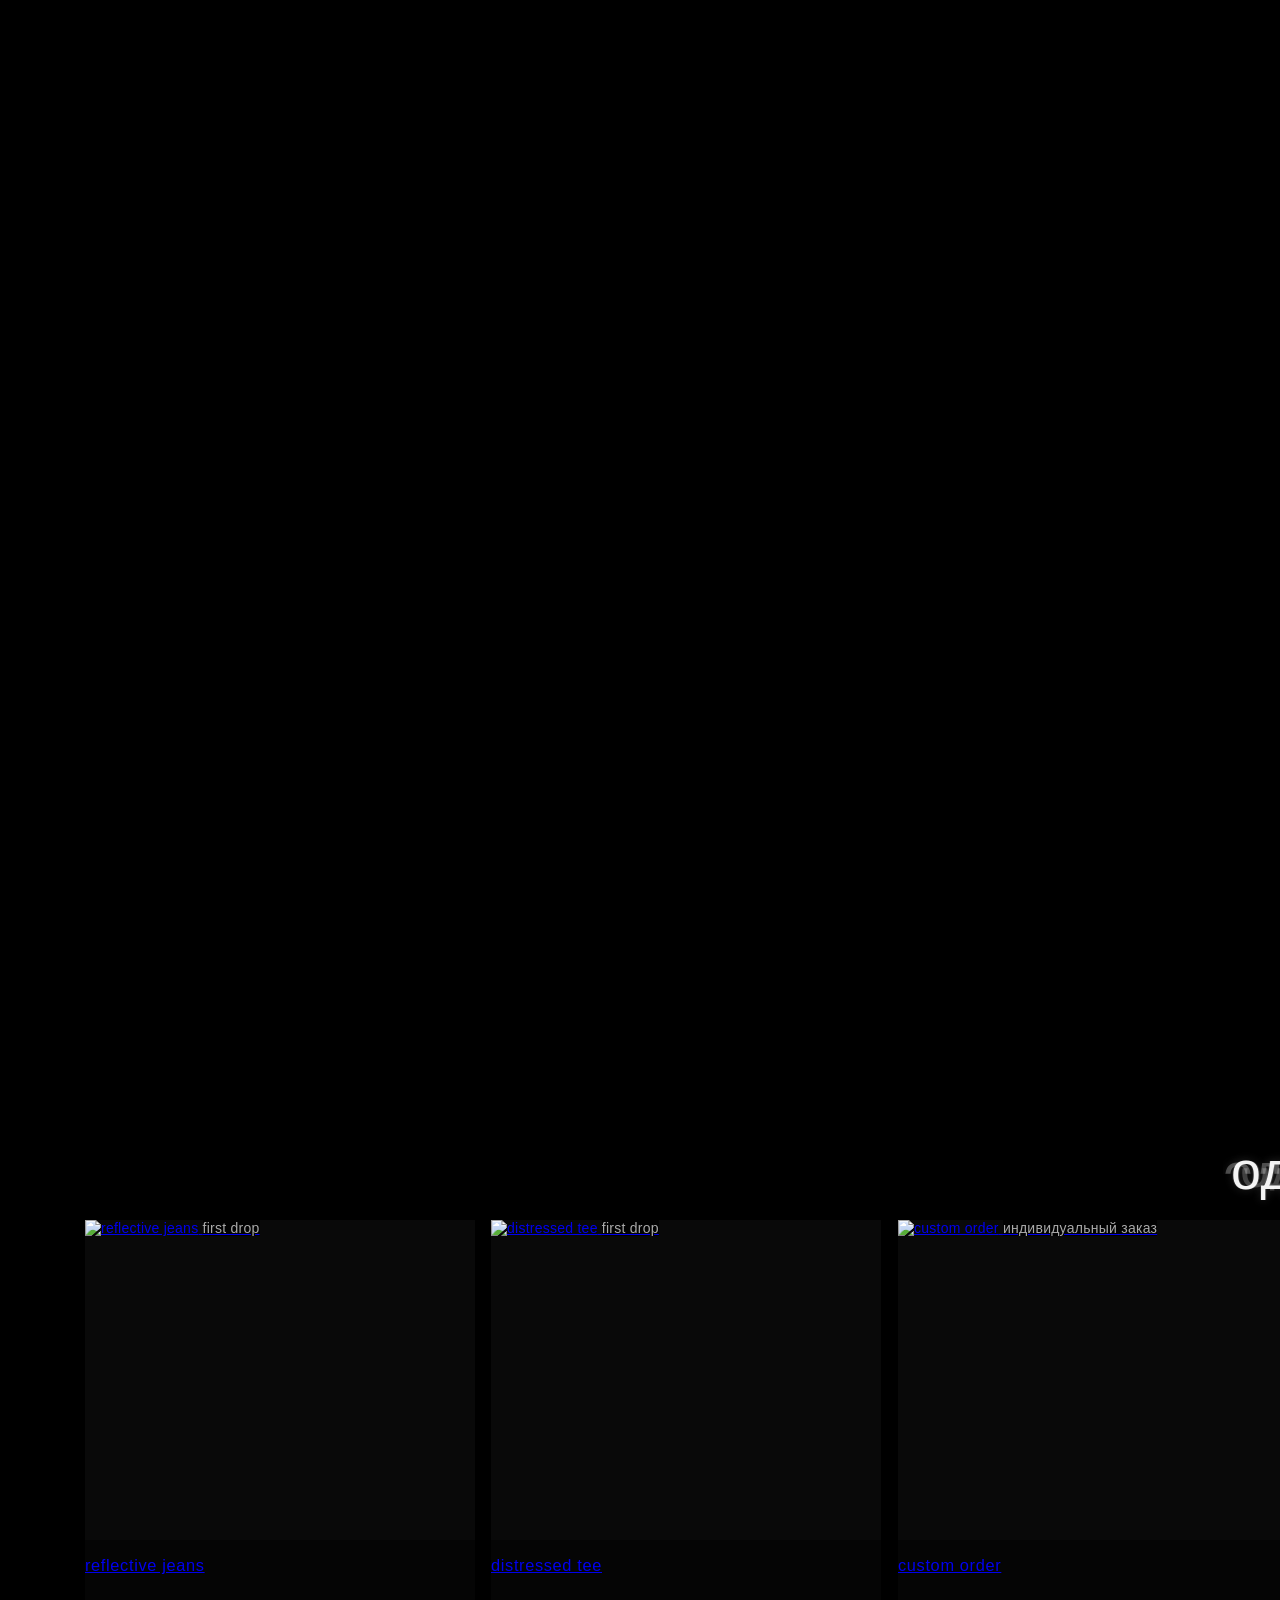
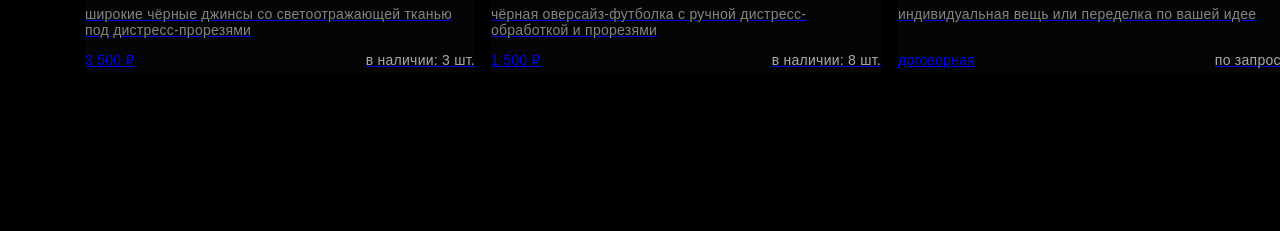
==== commit 2180d0ec: "Load language chooser and refreshed catalog glitch" ====
--- a/index.html
+++ b/index.html
@@ -8,13 +8,13 @@
   <meta property="og:description" content="единичные вещи ручной работы">
   <meta property="og:type" content="website">
   <title>6 months</title>
-  <script src="assets/js/view-router.js"></script>
+  <script src="assets/js/view-router.js?v=14"></script>
   <link rel="stylesheet" href="assets/css/site.css">
   <link rel="stylesheet" href="assets/css/refresh.css?v=refresh4">
   <link rel="stylesheet" href="assets/css/aura-v10.css?v=10">
   <link rel="stylesheet" href="assets/css/home-final.css?v=11">
   <link rel="stylesheet" href="assets/css/black-bg.css?v=12">
-  <link rel="stylesheet" href="assets/css/catalog-word-glitch.css?v=13">
+  <link rel="stylesheet" href="assets/css/catalog-word-glitch.css?v=14">
   <link rel="icon" href="favicon.svg?v=2" type="image/svg+xml">
 </head>
 <body class="home-page home-refresh">
--- a/assets/css/catalog-word-glitch.css
+++ b/assets/css/catalog-word-glitch.css
@@ -1,9 +1,9 @@
-/* single glitch word replacing the old scrolling catalog marquee */
+/* single centered glitch word replacing the old scrolling catalog marquee */
 .home-page .catalog-section>.fashion-marquee.fashion-word-glitch{
   position:relative!important;
   width:100%!important;
   max-width:none!important;
-  height:clamp(96px,10vw,138px)!important;
+  height:82px!important;
   margin:0 0 8px!important;
   padding:0!important;
   display:grid!important;
@@ -17,18 +17,23 @@
   position:relative;
   display:inline-block;
   color:#f4f4f4;
-  font-family:var(--font-ui)!important;
-  font-size:clamp(58px,7.2vw,108px)!important;
-  font-weight:800!important;
-  line-height:.86!important;
-  letter-spacing:-.06em!important;
+  font-family:var(--sixm-hand,var(--font-ui))!important;
+  font-size:clamp(38px,4.2vw,62px)!important;
+  font-weight:400!important;
+  line-height:.92!important;
+  letter-spacing:.015em!important;
   text-transform:lowercase!important;
   white-space:nowrap;
-  text-shadow:0 0 12px rgba(255,255,255,.12);
-  animation:catalogWordPulse 1.1s steps(2,end) infinite;
+  text-align:center;
+  text-shadow:
+    0 0 10px rgba(255,255,255,.16),
+    1px 0 rgba(255,255,255,.18),
+    -1px 0 rgba(255,255,255,.10);
+  animation:catalogWordPulse .72s steps(2,end) infinite;
   will-change:transform,opacity,filter;
 }
 
+/* main word + two ghost copies = permanent tripling */
 .home-page .catalog-section>.fashion-word-glitch .catalog-glitch-word::before,
 .home-page .catalog-section>.fashion-word-glitch .catalog-glitch-word::after{
   content:attr(data-text);
@@ -36,47 +41,48 @@
   inset:0;
   pointer-events:none;
   color:#f4f4f4;
+  mix-blend-mode:screen;
+  text-shadow:0 0 7px rgba(255,255,255,.22);
+}
+.home-page .catalog-section>.fashion-word-glitch .catalog-glitch-word::before{
+  transform:translate(-8px,2px);
+  opacity:.30;
+  clip-path:inset(5% 0 48% 0);
+  animation:catalogGhostA .44s steps(2,end) infinite;
+}
+.home-page .catalog-section>.fashion-word-glitch .catalog-glitch-word::after{
+  transform:translate(9px,-2px);
   opacity:.24;
-  mix-blend-mode:screen;
-}
-
-.home-page .catalog-section>.fashion-word-glitch .catalog-glitch-word::before{
-  transform:translate(-6px,2px);
-  clip-path:inset(7% 0 55% 0);
-  animation:catalogGhostA .74s steps(2,end) infinite;
-}
-
-.home-page .catalog-section>.fashion-word-glitch .catalog-glitch-word::after{
-  transform:translate(7px,-2px);
-  clip-path:inset(58% 0 9% 0);
-  opacity:.18;
-  animation:catalogGhostB .62s steps(2,end) infinite reverse;
+  clip-path:inset(49% 0 6% 0);
+  animation:catalogGhostB .39s steps(2,end) infinite reverse;
 }
 
 @keyframes catalogWordPulse{
-  0%,18%,24%,47%,54%,78%,84%,100%{opacity:1;transform:translate(0,0) scaleX(1);filter:none}
-  19%{opacity:.42;transform:translate(-2px,0) scaleX(1.01);filter:contrast(1.8)}
-  21%{opacity:.9;transform:translate(2px,-1px) scaleX(.995);text-shadow:2px 0 rgba(255,255,255,.35),-2px 0 rgba(255,255,255,.12)}
-  49%{opacity:.62;transform:translate(0,1px) scaleX(1.018);filter:brightness(1.8)}
-  51%{opacity:1;transform:translate(-1px,-1px) scaleX(.99)}
-  80%{opacity:.22;transform:translate(3px,0) skewX(-2deg)}
-  82%{opacity:1;transform:translate(-2px,0) skewX(1deg)}
+  0%,13%,18%,34%,39%,57%,62%,78%,83%,100%{opacity:1;transform:translate(0,0) scaleX(1);filter:none}
+  14%{opacity:.28;transform:translate(-3px,1px) scaleX(1.025);filter:contrast(2)}
+  16%{opacity:.88;transform:translate(3px,-1px) skewX(-2deg);filter:brightness(1.45)}
+  35%{opacity:.48;transform:translate(0,2px) scaleX(.97);filter:contrast(1.8)}
+  37%{opacity:1;transform:translate(-2px,-1px) scaleX(1.02)}
+  58%{opacity:.18;transform:translate(4px,0) skewX(-3deg);filter:brightness(2)}
+  60%{opacity:.92;transform:translate(-3px,0) skewX(2deg)}
+  79%{opacity:.38;transform:translate(1px,-2px) scaleX(1.03)}
+  81%{opacity:1;transform:translate(-1px,1px) scaleX(.985)}
 }
 
 @keyframes catalogGhostA{
-  0%,100%{transform:translate(-5px,2px);opacity:.13;clip-path:inset(8% 0 60% 0)}
-  20%{transform:translate(8px,-1px);opacity:.28;clip-path:inset(20% 0 49% 0)}
-  42%{transform:translate(-9px,1px);opacity:.17;clip-path:inset(43% 0 33% 0)}
-  68%{transform:translate(5px,0);opacity:.31;clip-path:inset(64% 0 16% 0)}
-  84%{transform:translate(-2px,-2px);opacity:.08;clip-path:inset(4% 0 77% 0)}
+  0%,100%{transform:translate(-8px,2px);opacity:.19;clip-path:inset(7% 0 58% 0)}
+  18%{transform:translate(11px,-2px);opacity:.38;clip-path:inset(19% 0 44% 0)}
+  39%{transform:translate(-13px,1px);opacity:.21;clip-path:inset(41% 0 28% 0)}
+  62%{transform:translate(7px,0);opacity:.42;clip-path:inset(62% 0 12% 0)}
+  79%{transform:translate(-4px,-3px);opacity:.12;clip-path:inset(3% 0 78% 0)}
 }
 
 @keyframes catalogGhostB{
-  0%,100%{transform:translate(6px,-2px);opacity:.10;clip-path:inset(63% 0 8% 0)}
-  24%{transform:translate(-7px,2px);opacity:.26;clip-path:inset(12% 0 66% 0)}
-  48%{transform:translate(10px,1px);opacity:.13;clip-path:inset(36% 0 40% 0)}
-  71%{transform:translate(-4px,-1px);opacity:.30;clip-path:inset(54% 0 21% 0)}
-  88%{transform:translate(3px,2px);opacity:.07;clip-path:inset(75% 0 5% 0)}
+  0%,100%{transform:translate(9px,-2px);opacity:.14;clip-path:inset(61% 0 8% 0)}
+  22%{transform:translate(-10px,3px);opacity:.36;clip-path:inset(10% 0 67% 0)}
+  44%{transform:translate(14px,1px);opacity:.18;clip-path:inset(34% 0 39% 0)}
+  69%{transform:translate(-7px,-2px);opacity:.40;clip-path:inset(52% 0 19% 0)}
+  87%{transform:translate(4px,3px);opacity:.10;clip-path:inset(74% 0 4% 0)}
 }
 
 /* the glitch word is the visible catalog title now; keep the old h2 for semantics only */
@@ -95,12 +101,12 @@
 
 @media(max-width:760px){
   body.mobile-basic.home-page .catalog-section>.fashion-marquee.fashion-word-glitch{
-    height:72px!important;
+    height:62px!important;
     margin:0 0 2px!important;
   }
   body.mobile-basic.home-page .catalog-section>.fashion-word-glitch .catalog-glitch-word{
-    font-size:clamp(46px,15vw,66px)!important;
-    letter-spacing:-.07em!important;
+    font-size:clamp(34px,10.5vw,48px)!important;
+    letter-spacing:.01em!important;
   }
 }
 
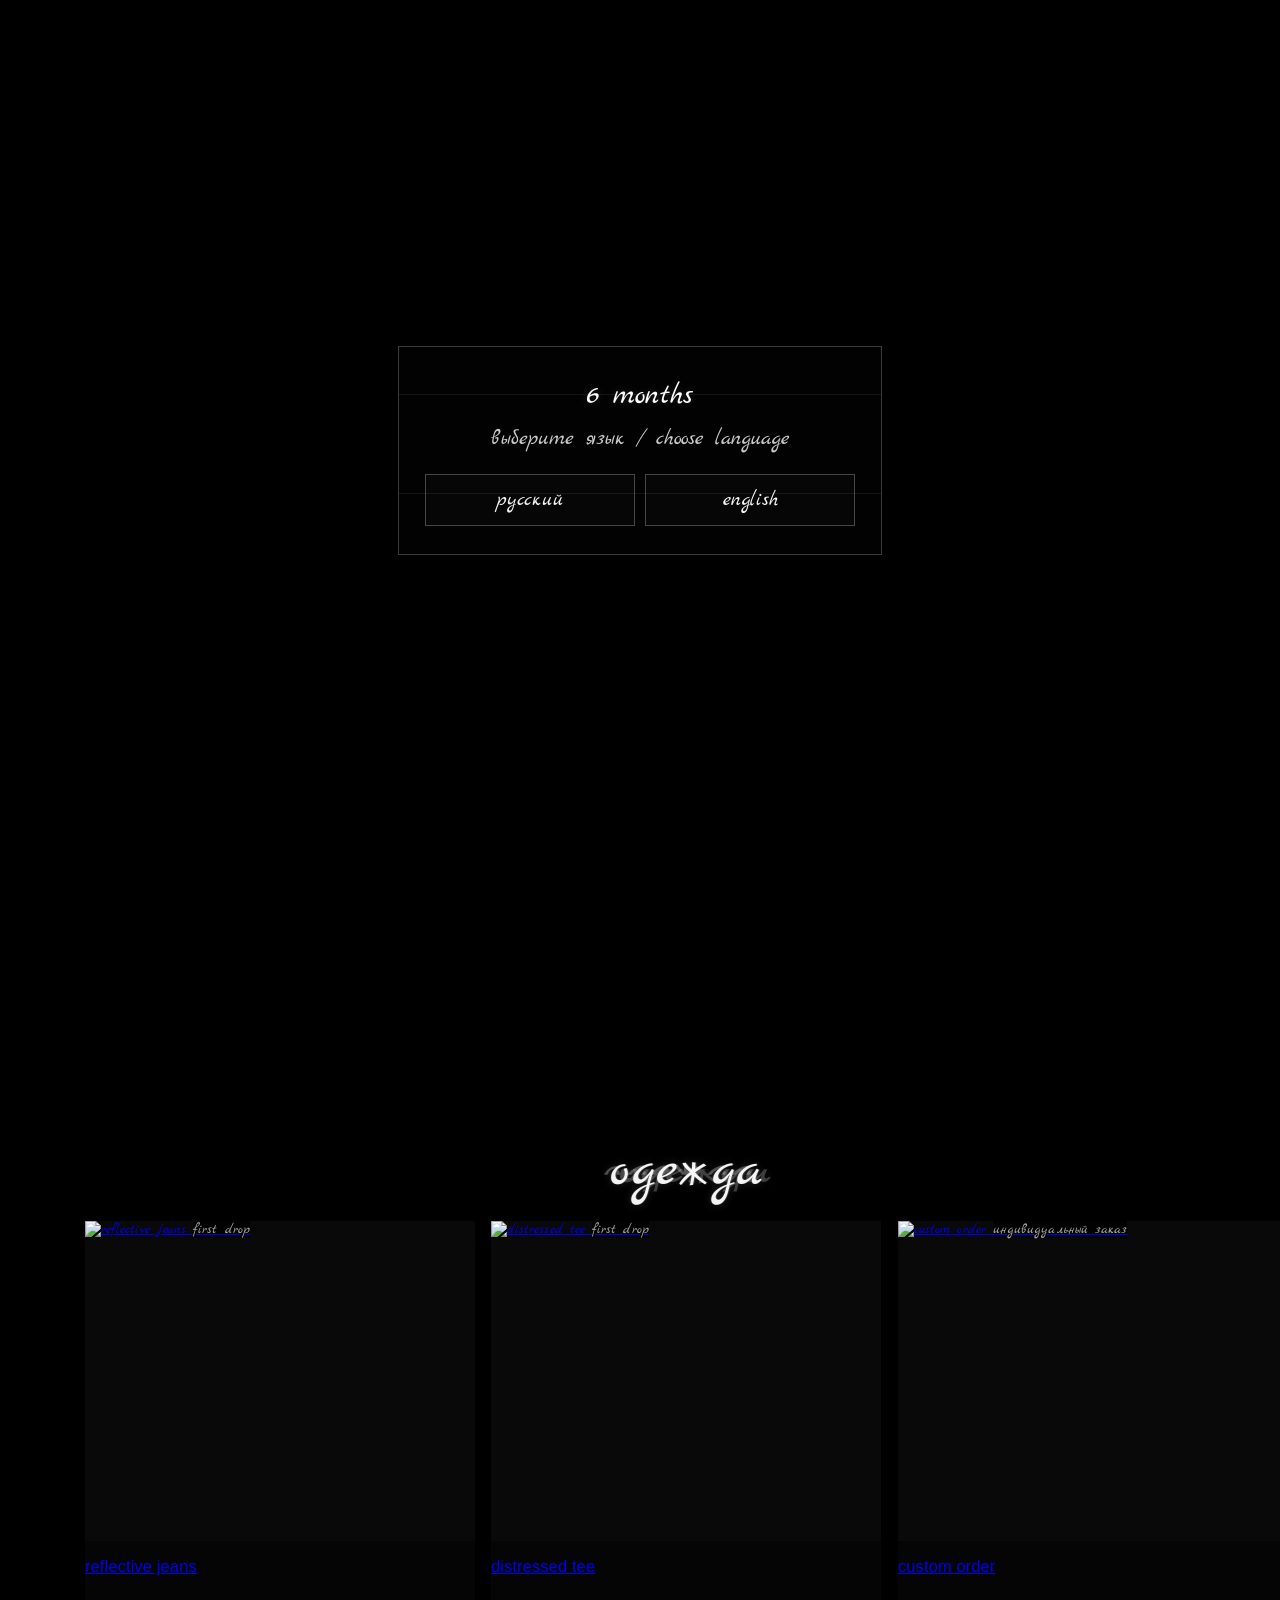
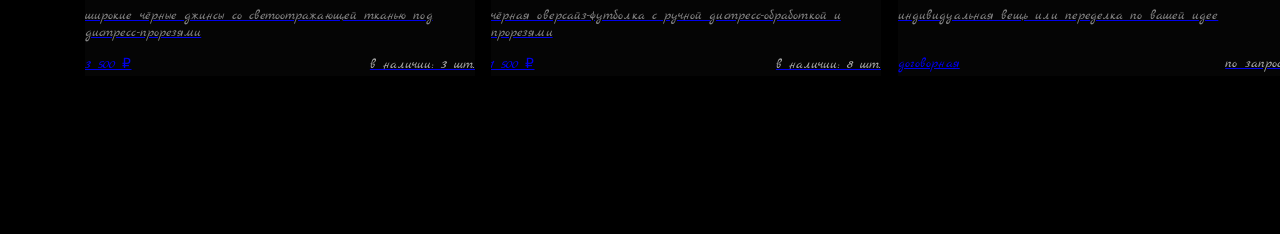
==== commit fde55a02: "Bump catalog glitch style version" ====
--- a/index.html
+++ b/index.html
@@ -14,7 +14,7 @@
   <link rel="stylesheet" href="assets/css/aura-v10.css?v=10">
   <link rel="stylesheet" href="assets/css/home-final.css?v=11">
   <link rel="stylesheet" href="assets/css/black-bg.css?v=12">
-  <link rel="stylesheet" href="assets/css/catalog-word-glitch.css?v=14">
+  <link rel="stylesheet" href="assets/css/catalog-word-glitch.css?v=15">
   <link rel="icon" href="favicon.svg?v=2" type="image/svg+xml">
 </head>
 <body class="home-page home-refresh">
--- a/assets/css/catalog-word-glitch.css
+++ b/assets/css/catalog-word-glitch.css
@@ -1,21 +1,26 @@
 /* single centered glitch word replacing the old scrolling catalog marquee */
 .home-page .catalog-section>.fashion-marquee.fashion-word-glitch{
   position:relative!important;
+  left:0!important;
+  right:0!important;
   width:100%!important;
   max-width:none!important;
   height:82px!important;
-  margin:0 0 8px!important;
+  margin:0 auto 8px!important;
   padding:0!important;
-  display:grid!important;
-  place-items:center!important;
+  display:flex!important;
+  align-items:center!important;
+  justify-content:center!important;
   overflow:visible!important;
   background:transparent!important;
   transform:none!important;
+  text-align:center!important;
 }
 
 .home-page .catalog-section>.fashion-word-glitch .catalog-glitch-word{
   position:relative;
   display:inline-block;
+  margin:0 auto!important;
   color:#f4f4f4;
   font-family:var(--sixm-hand,var(--font-ui))!important;
   font-size:clamp(38px,4.2vw,62px)!important;
@@ -24,7 +29,7 @@
   letter-spacing:.015em!important;
   text-transform:lowercase!important;
   white-space:nowrap;
-  text-align:center;
+  text-align:center!important;
   text-shadow:
     0 0 10px rgba(255,255,255,.16),
     1px 0 rgba(255,255,255,.18),
@@ -99,6 +104,17 @@
   opacity:0!important;
 }
 
+@media(min-width:761px){
+  .home-page .catalog-section>.fashion-marquee.fashion-word-glitch{
+    left:0!important;
+    right:0!important;
+    width:100%!important;
+    margin-left:auto!important;
+    margin-right:auto!important;
+    transform:none!important;
+  }
+}
+
 @media(max-width:760px){
   body.mobile-basic.home-page .catalog-section>.fashion-marquee.fashion-word-glitch{
     height:62px!important;
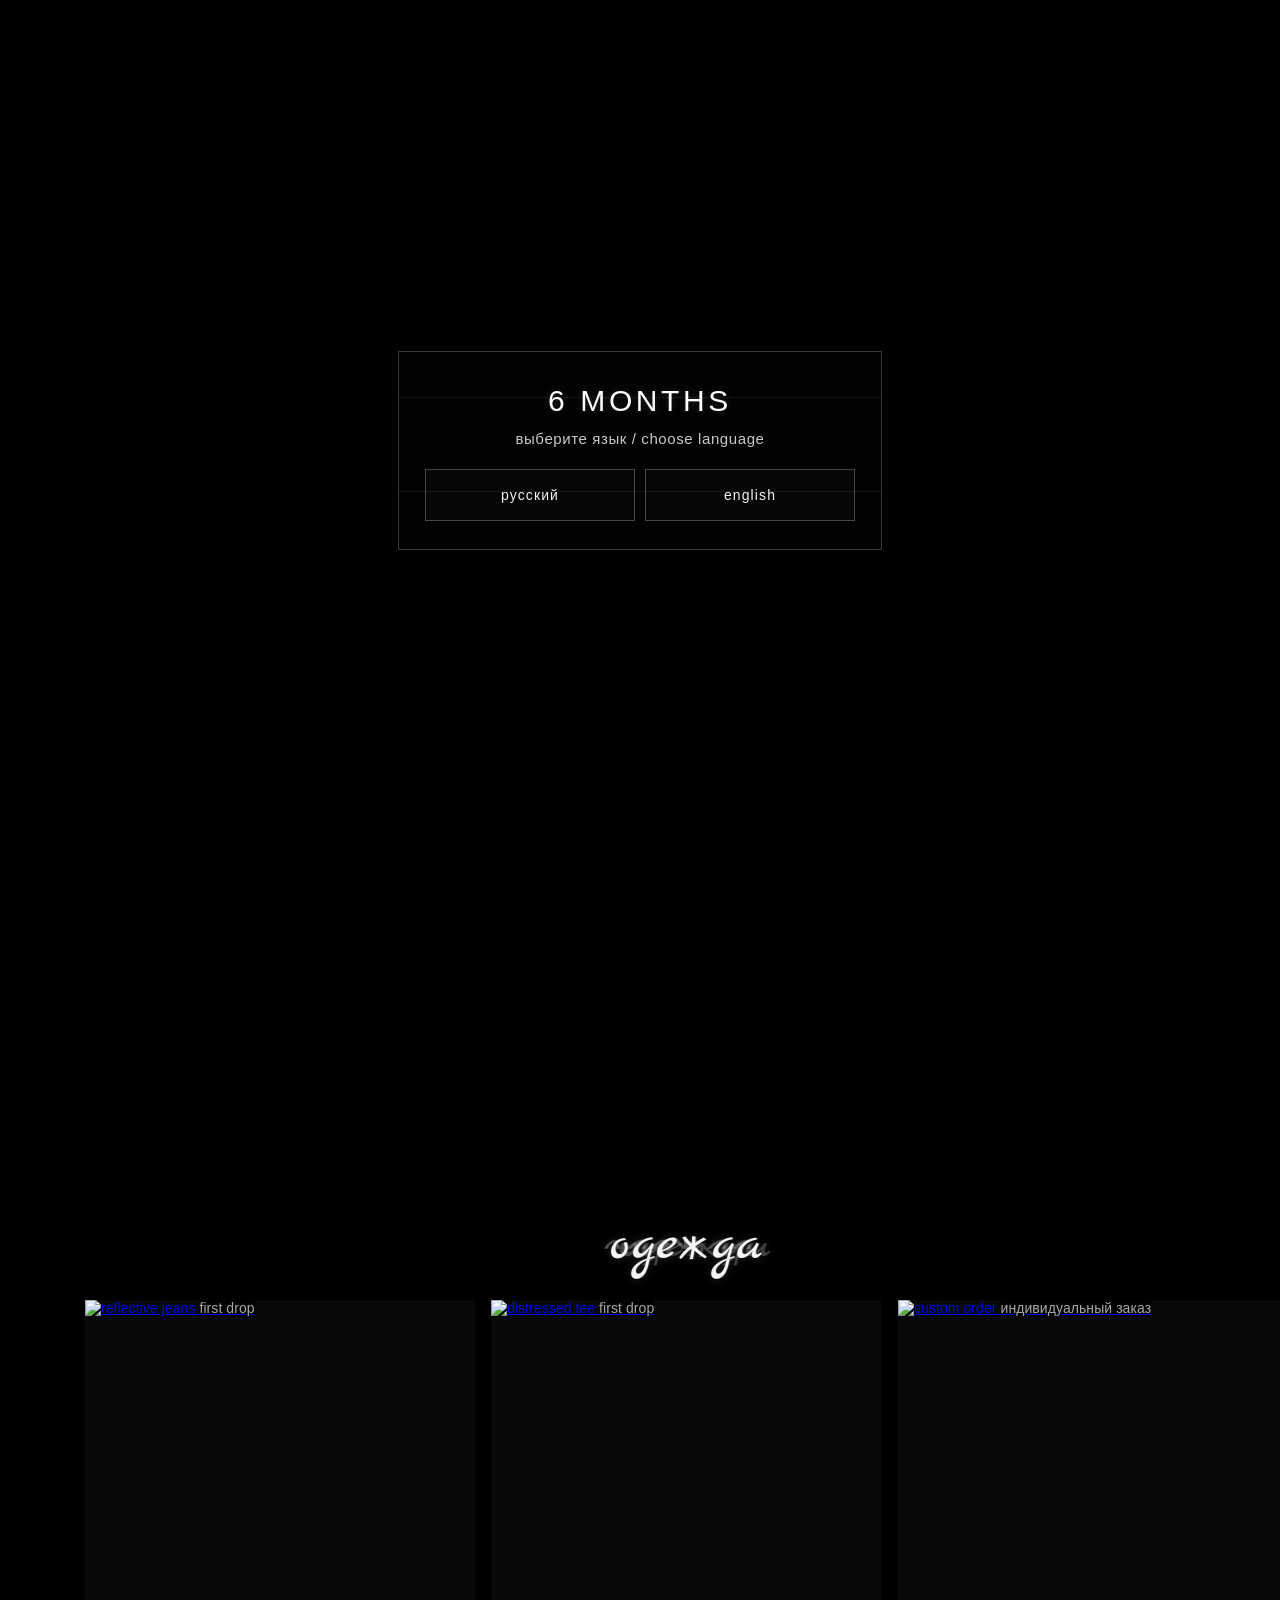
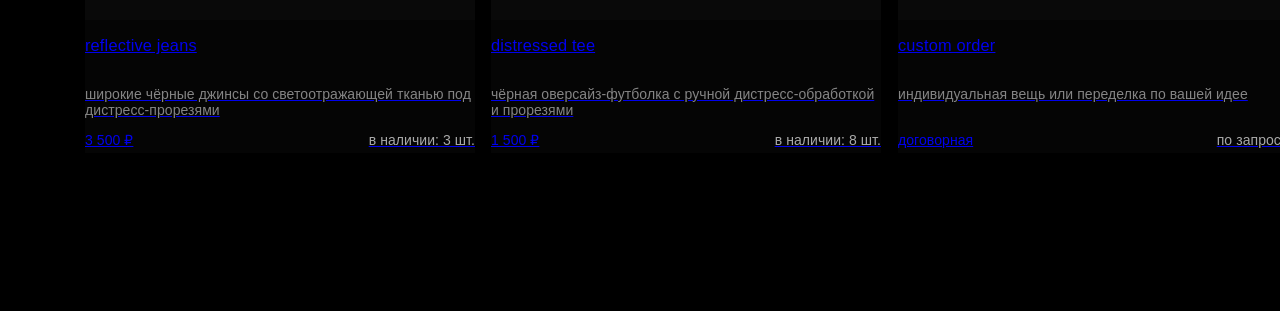
==== commit 5d0141fa: "load final typography language and compatibility layer" ====
--- a/index.html
+++ b/index.html
@@ -8,13 +8,16 @@
   <meta property="og:description" content="единичные вещи ручной работы">
   <meta property="og:type" content="website">
   <title>6 months</title>
-  <script src="assets/js/view-router.js?v=14"></script>
+  <script src="assets/js/view-router.js?v=16"></script>
+  <script defer src="assets/js/language-ui.js?v=16"></script>
   <link rel="stylesheet" href="assets/css/site.css">
   <link rel="stylesheet" href="assets/css/refresh.css?v=refresh4">
   <link rel="stylesheet" href="assets/css/aura-v10.css?v=10">
   <link rel="stylesheet" href="assets/css/home-final.css?v=11">
   <link rel="stylesheet" href="assets/css/black-bg.css?v=12">
   <link rel="stylesheet" href="assets/css/catalog-word-glitch.css?v=15">
+  <link rel="stylesheet" href="assets/css/type-language.css?v=16" data-sixm-type-language="16">
+  <link rel="stylesheet" href="assets/css/final-v16.css?v=16">
   <link rel="icon" href="favicon.svg?v=2" type="image/svg+xml">
 </head>
 <body class="home-page home-refresh">
@@ -50,7 +53,8 @@
   <div id="custom-alert" class="custom-alert" role="status" aria-live="polite"></div>
   <script src="assets/js/common.js?v=5"></script>
   <script src="assets/js/site.js?v=2"></script>
-  <script src="assets/js/global-cursor.js?v=1"></script>
+  <script src="assets/js/global-cursor.js?v=16"></script>
   <script src="assets/js/aura-v10.js?v=12"></script>
+  <script src="assets/js/home-v16.js?v=16"></script>
 </body>
 </html>
--- a/assets/css/type-language.css
+++ b/assets/css/type-language.css
@@ -0,0 +1,155 @@
+@import url('https://fonts.googleapis.com/css2?family=Marck+Script&family=Neucha&display=swap');
+
+:root{
+  --sixm-hand:"Marck Script","Neucha","Segoe Print","Bradley Hand",cursive;
+  --sixm-ui:"Helvetica Neue","Segoe UI",Arial,sans-serif;
+}
+
+/* Information stays readable. Handwriting is reserved for expressive brand elements. */
+html,body,
+body *:not(svg):not(path){
+  font-family:var(--sixm-ui)!important;
+}
+
+body{
+  letter-spacing:.005em!important;
+  /* Fail-safe: the site must stay visible even if a non-critical animation script fails. */
+  opacity:1!important;
+  transform:none!important;
+}
+body.page-leaving{opacity:0!important;transform:translateY(-2px)!important}
+button,input,textarea,select{font-family:var(--sixm-ui)!important}
+
+/* Expressive handwritten moments only. */
+.catalog-glitch-word,
+.hero-rail-word{
+  font-family:var(--sixm-hand)!important;
+  font-style:normal!important;
+}
+
+/* Clean UI / information typography. */
+.home-page .home-logo,
+.header-telegram,
+.product-title,.detail-title,
+.product-description,.detail-description,
+.product-price,.product-stock,.product-badge,.detail-badge,
+.page-title,.detail-section h2,.text-panel,.text-panel *,
+.history-rotator,.history-rotator *,
+.sixm-ambient-word,
+.main-footer,.main-footer *,
+.footer-nav,.footer-nav *,
+.sixm-language-gate,.sixm-language-gate *{
+  font-family:var(--sixm-ui)!important;
+  font-style:normal!important;
+}
+
+.home-page .home-logo,
+.header-telegram,
+.main-footer,.main-footer *{
+  letter-spacing:.08em!important;
+}
+.product-title,.detail-title{letter-spacing:.01em!important}
+
+/* Rails are intentionally handwritten in RU and EN alike. */
+.home-page .hero-rail-word{
+  font-family:var(--sixm-hand)!important;
+  letter-spacing:.035em!important;
+  text-transform:none!important;
+}
+
+/* language gate: site stays hidden until a language is chosen */
+html.sixm-lang-pending,
+html.sixm-lang-pending body{background:#000!important}
+html.sixm-lang-pending body{
+  overflow:hidden!important;
+  opacity:1!important;
+  transform:none!important;
+}
+html.sixm-lang-pending body > *:not(.sixm-language-gate):not(.sixm-cursor-dot):not(.sixm-cursor-cross){visibility:hidden!important}
+html.sixm-lang-pending .sixm-language-gate,
+html.sixm-lang-pending .sixm-cursor-dot,
+html.sixm-lang-pending .sixm-cursor-cross{visibility:visible!important}
+
+.sixm-language-gate{
+  position:fixed;
+  inset:0;
+  z-index:2147483000;
+  display:grid;
+  place-items:center;
+  padding:22px;
+  background:#000;
+  color:#f3f3f3;
+  opacity:1;
+  visibility:visible!important;
+  transition:opacity .18s ease;
+}
+.sixm-language-gate.is-leaving{opacity:0}
+.sixm-language-panel{
+  width:min(430px,92vw);
+  padding:34px 26px 28px;
+  border:1px solid rgba(255,255,255,.22);
+  background:#020202;
+  text-align:center;
+  position:relative;
+  overflow:hidden;
+}
+.sixm-language-panel::before,
+.sixm-language-panel::after{
+  content:"";
+  position:absolute;
+  left:0;right:0;
+  height:1px;
+  background:rgba(255,255,255,.18);
+  opacity:.4;
+  animation:sixmLangScan 1.1s steps(4,end) infinite;
+}
+.sixm-language-panel::before{top:23%}
+.sixm-language-panel::after{top:71%;animation-delay:-.45s}
+.sixm-language-brand{
+  display:block;
+  margin-bottom:14px;
+  font-size:30px;
+  line-height:1;
+  color:#fff;
+  letter-spacing:.12em;
+  text-transform:uppercase;
+  text-shadow:0 0 8px rgba(255,255,255,.16);
+}
+.sixm-language-label{
+  margin:0 0 22px;
+  font-size:15px;
+  letter-spacing:.04em;
+  color:#c9c9c9;
+}
+.sixm-language-actions{
+  display:grid;
+  grid-template-columns:1fr 1fr;
+  gap:10px;
+}
+.sixm-language-button{
+  min-height:52px;
+  border:1px solid rgba(255,255,255,.26);
+  background:#060606;
+  color:#f3f3f3;
+  font-size:14px;
+  letter-spacing:.08em;
+  cursor:pointer;
+  transition:background .12s ease,border-color .12s ease,transform .12s ease;
+}
+.sixm-language-button:hover{
+  background:#111;
+  border-color:rgba(255,255,255,.65);
+  transform:translateY(-1px);
+}
+.sixm-language-button:focus-visible{outline:1px solid #fff;outline-offset:3px}
+@keyframes sixmLangScan{
+  0%,100%{transform:translateX(-15%);opacity:.16}
+  50%{transform:translateX(15%);opacity:.55}
+}
+
+@media(max-width:600px){
+  .sixm-language-panel{padding:30px 18px 24px}
+  .sixm-language-brand{font-size:25px}
+  .sixm-language-label{font-size:14px}
+  .sixm-language-button{font-size:13px}
+}
--- a/assets/css/final-v16.css
+++ b/assets/css/final-v16.css
@@ -0,0 +1,133 @@
+/* Final homepage polish + conservative cross-browser fallbacks. */
+html,body{width:100%;max-width:100%;background:#000}
+body{min-height:100vh}
+@supports (min-height:100dvh){body{min-height:100dvh}}
+.home-page>main{overflow-x:hidden!important;background:#000!important}
+
+/* Remove decorative ambient copy: the rails and glitch block now carry the message. */
+.home-page .sixm-ambient{display:none!important}
+
+/* Side rails = useful brand facts, handwritten and readable. */
+.home-page .hero-rail-word{
+  font-family:var(--sixm-hand,"Marck Script",cursive)!important;
+  font-style:normal!important;
+  text-transform:none!important;
+  letter-spacing:.025em!important;
+  color:#d0d0d2!important;
+  opacity:.92!important;
+}
+
+/* The animated story block gets more visual weight and almost touches the catalog title. */
+.home-page .mobile-placeholder{
+  margin:0!important;
+  background:#020202!important;
+}
+.home-page .history-rotator{
+  width:min(78vw,620px)!important;
+  gap:7px!important;
+}
+.home-page .history-top,
+.home-page .history-bottom,
+.home-page .history-accent{
+  font-family:var(--sixm-ui,"Helvetica Neue",Arial,sans-serif)!important;
+}
+.home-page .history-top{font-size:12px!important;letter-spacing:.16em!important}
+.home-page .history-accent{
+  font-size:clamp(42px,5vw,76px)!important;
+  line-height:.88!important;
+  font-weight:330!important;
+  letter-spacing:.015em!important;
+}
+.home-page .history-bottom{
+  max-width:560px!important;
+  font-size:13px!important;
+  line-height:1.3!important;
+}
+
+/* Catalog title is always centered and expressive in both languages / both layouts. */
+.home-page .catalog-section>.fashion-marquee.fashion-word-glitch{
+  left:auto!important;
+  right:auto!important;
+  width:100%!important;
+  margin-left:auto!important;
+  margin-right:auto!important;
+  transform:none!important;
+  justify-content:center!important;
+  text-align:center!important;
+}
+.home-page .catalog-section>.fashion-word-glitch .catalog-glitch-word{
+  font-family:var(--sixm-hand,"Marck Script",cursive)!important;
+  font-style:normal!important;
+  margin-left:auto!important;
+  margin-right:auto!important;
+  text-align:center!important;
+}
+
+/* Header brand font changes are intentionally subtle. */
+.home-page .home-logo{
+  font-style:normal!important;
+  text-transform:none!important;
+  transition:opacity .09s linear,letter-spacing .09s linear!important;
+}
+.home-page .home-logo.sixm-font-hop{opacity:.72!important;letter-spacing:.20em!important}
+
+@media(min-width:761px){
+  .home-page .hero-rail-left{
+    left:clamp(24px,2vw,42px)!important;
+    right:calc(50% + clamp(260px,18vw,355px))!important;
+  }
+  .home-page .hero-rail-right{
+    right:clamp(24px,2vw,42px)!important;
+    left:calc(50% + clamp(260px,18vw,355px))!important;
+  }
+  .home-page .hero-rail-word{font-size:clamp(15px,1.15vw,19px)!important}
+  .home-page .hero-rail-track{animation-duration:17s!important}
+  .home-page .hero-rail-right .hero-rail-track{animation-duration:18.5s!important}
+
+  .home-page:not(.mobile-basic) .mobile-placeholder{height:470px!important}
+  .home-page .catalog-section{padding-top:4px!important}
+  .home-page .catalog-section>.fashion-marquee.fashion-word-glitch{
+    height:88px!important;
+    margin-top:0!important;
+    margin-bottom:10px!important;
+  }
+}
+
+@media(max-width:760px){
+  body.mobile-basic.home-page .hero-rail-left{left:7px!important;right:70%!important}
+  body.mobile-basic.home-page .hero-rail-right{right:7px!important;left:70%!important}
+  body.mobile-basic.home-page .hero-rail-word{
+    font-size:clamp(10px,2.8vw,12.5px)!important;
+    letter-spacing:.015em!important;
+  }
+  body.mobile-basic.home-page .hero-rail-track{animation-duration:19s!important}
+  body.mobile-basic.home-page .hero-rail-right .hero-rail-track{animation-duration:20s!important}
+
+  body.mobile-basic.home-page .mobile-placeholder{height:360px!important}
+  body.mobile-basic.home-page .history-rotator{width:min(82vw,340px)!important}
+  body.mobile-basic.home-page .history-top{font-size:9.5px!important}
+  body.mobile-basic.home-page .history-accent{font-size:clamp(32px,10vw,44px)!important}
+  body.mobile-basic.home-page .history-bottom{font-size:10.5px!important;max-width:300px!important}
+  body.mobile-basic.home-page .catalog-section{padding-top:2px!important}
+  body.mobile-basic.home-page .catalog-section>.fashion-marquee.fashion-word-glitch{
+    height:66px!important;
+    margin:0 0 3px!important;
+  }
+}
+
+/* Safari / browser-safe fallbacks for non-essential effects. */
+@supports not (mix-blend-mode:screen){
+  .home-page .mobile-placeholder::after,
+  .catalog-glitch-word::before,
+  .catalog-glitch-word::after{mix-blend-mode:normal!important}
+}
+@supports not (clip-path:inset(10% 0 10% 0)){
+  .catalog-glitch-word::before,
+  .catalog-glitch-word::after,
+  .history-accent::before,
+  .history-accent::after{clip-path:none!important;opacity:.12!important}
+}
+
+@media(prefers-reduced-motion:reduce){
+  .home-page .home-logo{transition:none!important}
+}
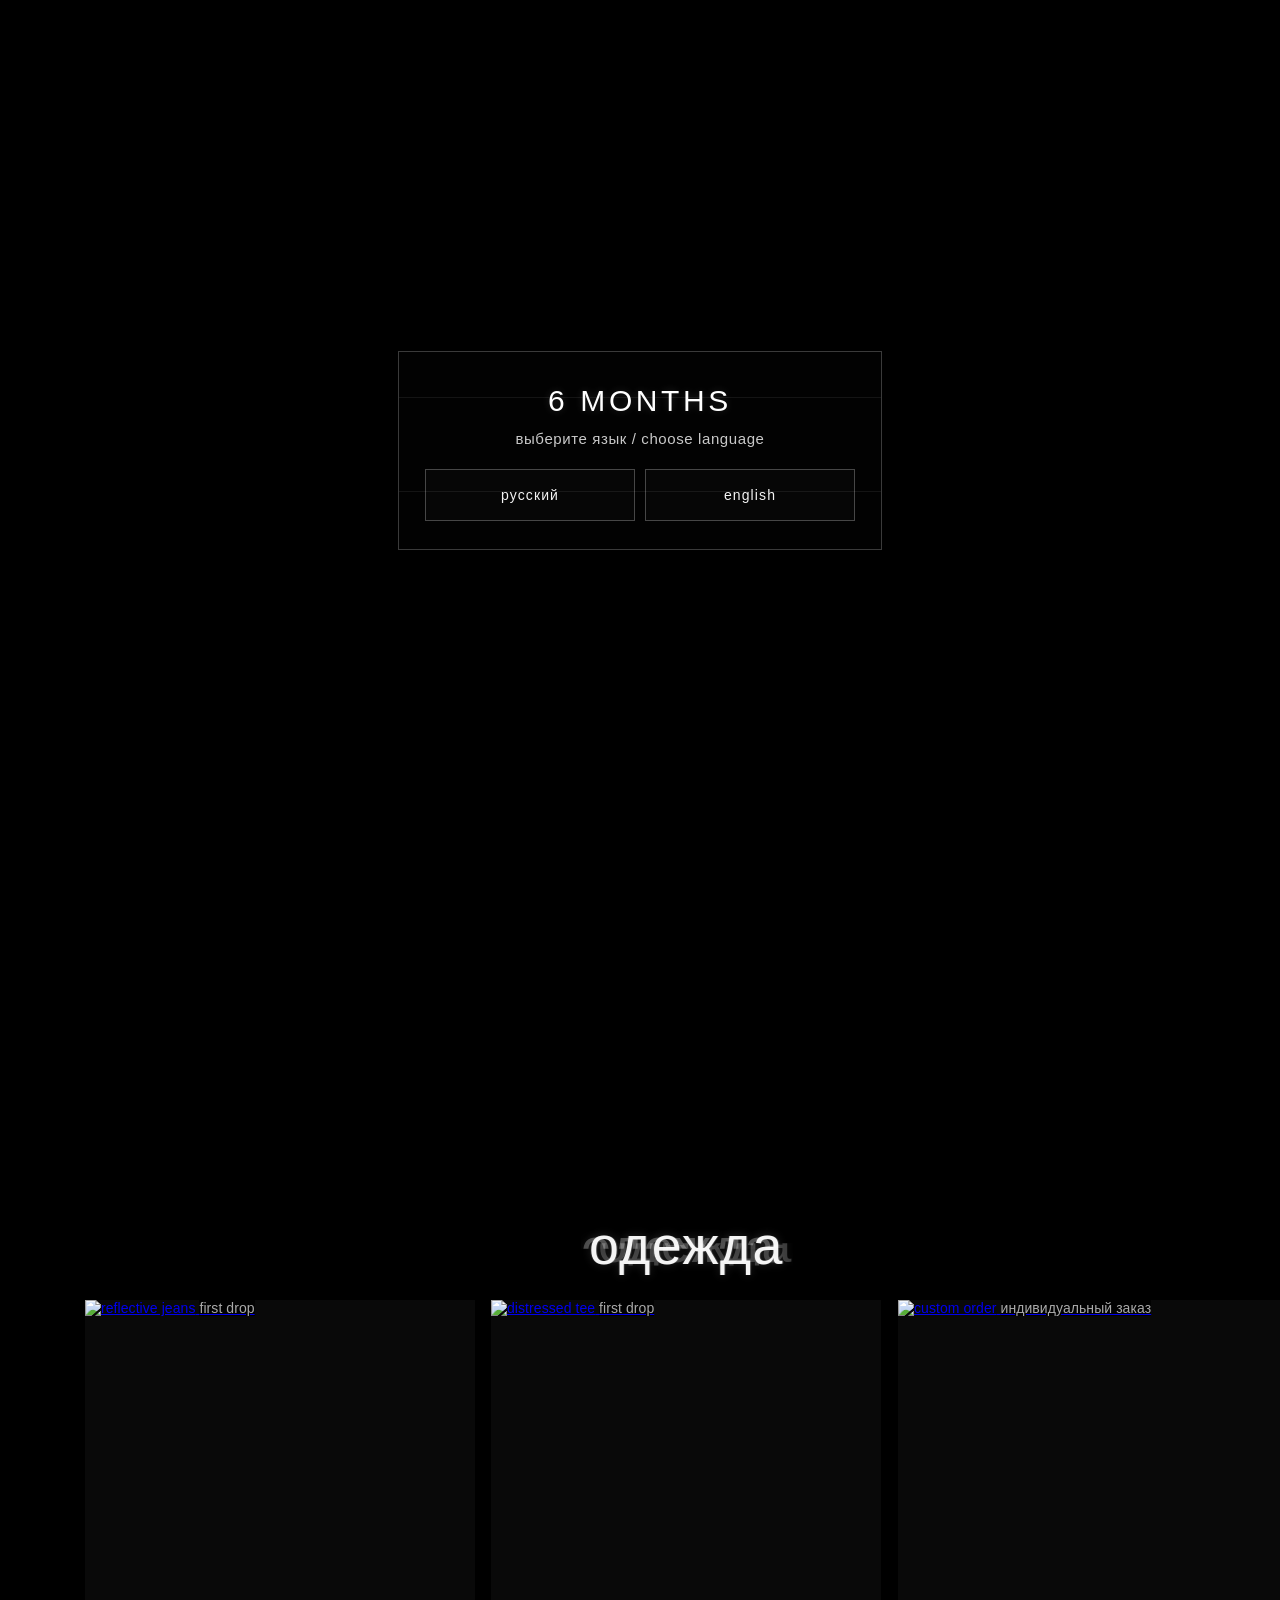
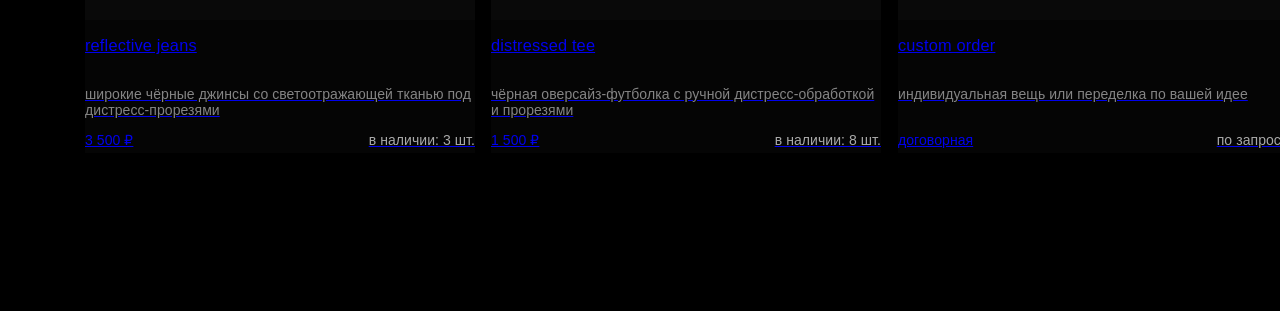
==== commit a493bb78: "Add SEO metadata and v17 homepage polish" ====
--- a/index.html
+++ b/index.html
@@ -3,11 +3,41 @@
 <head>
   <meta charset="utf-8">
   <meta name="viewport" content="width=device-width, initial-scale=1">
-  <meta name="description" content="6 months — независимый бренд одежды, единичные вещи ручной работы.">
-  <meta property="og:title" content="6 months">
-  <meta property="og:description" content="единичные вещи ручной работы">
+  <meta name="description" content="6 months (6months) — бренд одежды ручной работы. Название переводится как «пол года»: distressed футболки, baggy джинсы, reflective детали и custom order.">
+  <meta name="robots" content="index,follow,max-image-preview:large">
+  <meta property="og:title" content="6 months — одежда ручной работы">
+  <meta property="og:description" content="6 months (пол года): distressed, baggy, reflective и вещи ручной работы маленькими партиями.">
   <meta property="og:type" content="website">
-  <title>6 months</title>
+  <meta property="og:url" content="https://arcyuke.github.io/6months/">
+  <meta property="og:site_name" content="6 months">
+  <link rel="canonical" href="https://arcyuke.github.io/6months/">
+  <title>6 months — одежда ручной работы</title>
+  <script type="application/ld+json">
+  {
+    "@context":"https://schema.org",
+    "@graph":[
+      {
+        "@type":"WebSite",
+        "@id":"https://arcyuke.github.io/6months/#website",
+        "url":"https://arcyuke.github.io/6months/",
+        "name":"6 months",
+        "alternateName":["6months","пол года"],
+        "inLanguage":["ru","en"]
+      },
+      {
+        "@type":"Organization",
+        "@id":"https://arcyuke.github.io/6months/#brand",
+        "name":"6 months",
+        "alternateName":["6months","пол года"],
+        "url":"https://arcyuke.github.io/6months/",
+        "sameAs":[
+          "https://t.me/polGodaa",
+          "https://www.tiktok.com/@6ixmonth.s"
+        ]
+      }
+    ]
+  }
+  </script>
   <script src="assets/js/view-router.js?v=16"></script>
   <script defer src="assets/js/language-ui.js?v=16"></script>
   <link rel="stylesheet" href="assets/css/site.css">
@@ -18,6 +48,7 @@
   <link rel="stylesheet" href="assets/css/catalog-word-glitch.css?v=15">
   <link rel="stylesheet" href="assets/css/type-language.css?v=16" data-sixm-type-language="16">
   <link rel="stylesheet" href="assets/css/final-v16.css?v=16">
+  <link rel="stylesheet" href="assets/css/final-v17.css?v=17">
   <link rel="icon" href="favicon.svg?v=2" type="image/svg+xml">
 </head>
 <body class="home-page home-refresh">
--- a/assets/css/final-v17.css
+++ b/assets/css/final-v17.css
@@ -0,0 +1,24 @@
+/* v17: final positioning + typography overrides */
+
+/* The catalog word is informational UI, so it stays in the clean site typeface. */
+.home-page .catalog-section>.fashion-word-glitch .catalog-glitch-word{
+  font-family:var(--sixm-ui,"Helvetica Neue","Segoe UI",Arial,sans-serif)!important;
+  font-style:normal!important;
+  font-weight:350!important;
+  letter-spacing:.025em!important;
+}
+
+/* Move the right information rail away from the eye and closer to the viewport edge. */
+@media(min-width:761px){
+  .home-page .hero-rail-right{
+    right:clamp(12px,1.1vw,22px)!important;
+    left:calc(50% + clamp(340px,23vw,455px))!important;
+  }
+}
+
+@media(max-width:760px){
+  body.mobile-basic.home-page .hero-rail-right{
+    right:5px!important;
+    left:76%!important;
+  }
+}
